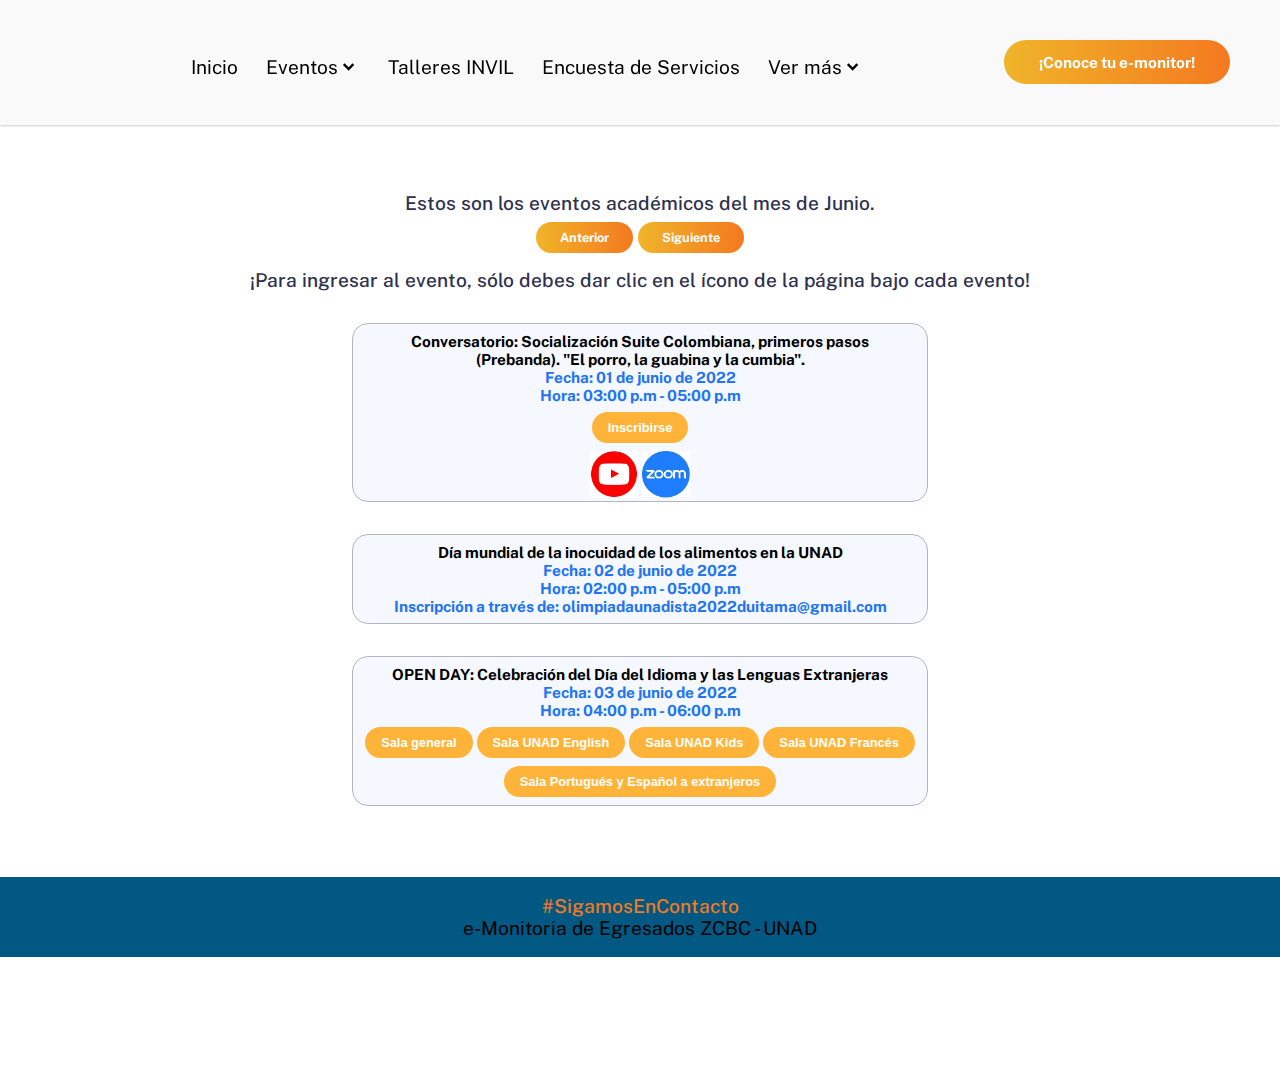
==== academicos.html @ 714945b9 "Add files via upload" ====
<!DOCTYPE html>
<html lang="en" >
  <head>
    <meta charset="UTF-8">
    <title>Agenda de Egresados</title>
    <link rel="preconnect" href="https://fonts.googleapis.com" />
    <link rel="preconnect" href="https://fonts.gstatic.com" crossorigin />
    <link rel="icon" href="img/knowledge_graduation_cap_books_icon_182965.png">
    <link href="https://fonts.googleapis.com/css2?family=Public+Sans:wght@300;400;700&display=swap" rel="stylesheet"/><link rel="stylesheet" href="css/style.css">
    <script src="https://ajax.googleapis.com/ajax/libs/jquery/2.1.1/jquery.min.js"></script>
    <link rel="stylesheet" href="https://cdnjs.cloudflare.com/ajax/libs/font-awesome/4.7.0/css/font-awesome.min.css">
    <link rel="stylesheet" href="css/style.css">
    <link href='https://unpkg.com/boxicons@2.0.7/css/boxicons.min.css' rel='stylesheet'>
    <link rel="stylesheet" href="normalize_reset.css">
    <script src="js/vermas.js"></script>
  </head>
<body>
  <div class="nav"><nav></nav></div>
  <div id="contenedor">
      <div id="main">
          <h3>Estos son los eventos académicos del mes de Junio.</h3>
          <div id="paginacion">
              <a href="#" class="button" id="prev">Anterior</a>
              <a href="#" class="button" id="next">Siguiente</a>
          </div>
          <h4 style="width: 80%; margin: auto;">¡Para ingresar al evento, sólo debes dar clic en el ícono de la página bajo cada evento!</h4>
          <div class="pagination" id="contenedor-anuncios">
              <div class="post" id="page1">
                  <div id="anuncio">
                      <div id="contenido-anuncio">
                          <p>Conversatorio: Socialización Suite Colombiana, primeros pasos (Prebanda). "El porro, la guabina y la cumbia".</p>
                          <p class="fecha">Fecha: 01 de junio de 2022</p>
                          <p class="fecha">Hora: 03:00 p.m - 05:00 p.m</p>
                          <div id="botones-evento">
                              <a href="https://docs.google.com/forms/d/e/1FAIpQLSfN_1TC6vpKZ4NJEW9Jv2s2HM-V85tvNxaG0i7wwqKGN3d-Sw/closedform"
                                  target="_blank" id="botones" class="boton boton-amarillo d-block">Inscribirse</a>
                              <div id="via-evento">
                                <a href="https://www.youtube.com/user/universidadunad" id="" target="_blank"><img
                                  src="img/youtube.png" alt="Evento via youtube" class="thumbnails" /></a>
                                  <a href="https://us02web.zoom.us/j/87645460767?pwd=aTl6cjdyVTArN09zL3NDMXRYQVJVdz09" id="" target="_blank"><img
                                      src="img/zoom.png" alt="Evento via zoom" class="thumbnails" /></a>
                              </div>
                          </div>
                      </div>
                  </div>
                  <div id="anuncio">
                    <div id="contenido-anuncio">
                        <p>Día mundial de la inocuidad de los alimentos en la UNAD</p>
                        <p class="fecha">Fecha: 02 de junio de 2022</p>
                        <p class="fecha">Hora: 02:00 p.m - 05:00 p.m</p>
                        <p class="fecha">Inscripción a través de: olimpiadaunadista2022duitama@gmail.com</p>
                    </div>
                </div>
                <div id="anuncio">
                  <div id="contenido-anuncio">
                      <p>OPEN DAY: Celebración del Día del Idioma y las Lenguas Extranjeras</p>
                      <p class="fecha">Fecha: 03 de junio de 2022</p>
                      <p class="fecha">Hora: 04:00 p.m - 06:00 p.m</p>
                      <div id="botones-evento">
                        <a href="https://youtu.be/t7Bbl4uAUqE"
                            target="_blank" id="botones" class="boton boton-amarillo d-block">Sala general</a>
                            <a href="https://youtu.be/h-PYqWIZqbY"
                            target="_blank" id="botones" class="boton boton-amarillo d-block">Sala UNAD English</a>
                            <a href="https://eventos.unad.edu.co/open-day-celebracion-del-dia-del-idioma-y-las-lenguas-extranjeras#https://youtu.be/eo8LtO2RhdY"
                            target="_blank" id="botones" class="boton boton-amarillo d-block">Sala UNAD Kids</a>
                            <a href="https://youtu.be/vRCvU2U0rsU"
                            target="_blank" id="botones" class="boton boton-amarillo d-block">Sala UNAD Francés</a>
                            <a href="https://youtu.be/82F5Tn4vxCY"
                            target="_blank" id="botones" class="boton boton-amarillo d-block">Sala Portugués y Español a extranjeros</a>
                    </div>
                  </div>
              </div>
              </div>
            </div>
            <div class="pagination" id="contenedor-anuncios">
              <div class="post" id="page2">
                <div id="anuncio">
                  <div id="contenido-anuncio">
                      <p>Jornada Académica para el mejoramiento de las empresas lácteas del municipio de Belén (Boyacá) y Socialización resultados proyecto PG-19-008 UNAD</p>
                      <p class="fecha">Fecha: 04 de junio de 2022</p>
                      <p class="fecha">Hora: 08:45 a.m - 12:00 p.m</p>
                      <div id="botones-evento">
                        <div id="via-evento">
                            <a href="https://youtu.be/tF5owAxja3g" id="" target="_blank"><img
                                src="img/youtube.png" alt="Evento via youtube" class="thumbnails" /></a>
                        </div>
                      </div>
                  </div>
                </div>
                <div id="anuncio">
                    <div id="contenido-anuncio">
                        <p>Filosofía más allá de la academia - Filosofía de la liberación (2a parte)</p>
                        <p class="fecha">Fecha: 07 de junio de 2022</p>
                        <p class="fecha">Hora: 03:00 p.m - 05:00 p.m</p>
                        <div id="botones-evento">
                            <div id="via-evento">
                              <a href="https://www.youtube.com/user/universidadunad" id="" target="_blank"><img
                                src="img/youtube.png" alt="Evento via youtube" class="thumbnails" /></a>
                            </div>
                        </div>
                    </div>
                </div>
                <div id="anuncio">
                  <div id="contenido-anuncio">
                      <p>Webinar "El Banco Mundial en Colombia"</p>
                      <p class="fecha">Fecha: 08 de junio de 2022</p>
                      <p class="fecha">Hora: 10:00 a.m</p>
                      <div id="botones-evento">
                        <a href="https://docs.google.com/forms/d/e/1FAIpQLSdW_4yFqvVI_N0gmWL3Irwtu5EIZldPn7F9exsbwzkJ_wlL_Q/viewform"
                            target="_blank" id="botones" class="boton boton-amarillo d-block">Inscribirse</a>
                        <div id="via-evento">
                          <p class="fecha">Código de ingreso: 94009656059</p>
                        </div>
                    </div>
                  </div>
                </div>
            </div>
          </div>
          <div class="pagination" id="contenedor-anuncios">
            <div class="post" id="page3">
              <div id="anuncio">
                <div id="contenido-anuncio">
                  <p>First International Congress on Pedagogical Mediation in Language Learning "Facing New Challenges in the 21st Century"</p>
                  <p class="fecha">Fecha: 09 a 10 de junio de 2022</p>
                  <p class="fecha">Hora: 02:00 p.m - 05:00 p.m</p>
                  <a href="https://forms.gle/4VucdkrbaX69JKkr9"
                        target="_blank" id="botones" class="boton boton-amarillo d-block">Inscribirse</a>
                </div>
              </div>
              <div id="anuncio">
                <div id="contenido-anuncio">
                    <p>Bienestar y felicidad un propósito de vida</p>
                    <p class="fecha">Fecha: 13 de junio de 2022</p>
                    <p class="fecha">Hora: 05:00 p.m</p>
                    <div id="botones-evento">
                        <a href="https://forms.gle/is6kEAASMcuNmCcb6"
                            target="_blank" id="botones" class="boton boton-amarillo d-block">Inscribirse</a>
                        <div id="via-evento">
                            <a href="https://unad-edu-co.zoom.us/meeting/register/tJYlcuCtqzMuH93dJF0G0O_cqv6EnziGr9gg" id="" target="_blank"><img
                                src="img/zoom.png" alt="Evento via zoom" class="thumbnails" /></a>
                        </div>
                    </div>
                </div>
            </div>
            <div id="anuncio">
              <div id="contenido-anuncio">
                  <p>3 DE 3 Días de Emprendimiento</p>
                  <p class="fecha">Fecha: 15 al 17 de junio de 2022</p>
                  <p class="fecha">Hora: 10:00 a.m</p>
                  <div id="botones-evento">
                    <a href="https://forms.office.com/r/ZGJy4dWD1E"
                        target="_blank" id="botones" class="boton boton-amarillo d-block">Inscripción estudiantes</a>
                    <a href="https://forms.office.com/r/TvwaVe6FDM"
                        target="_blank" id="botones" class="boton boton-amarillo d-block">Inscripción mentores</a>
                  </div>
              </div>
            </div>
            </div>
          </div>
          <div class="pagination" id="contenedor-anuncios">
            <div class="post" id="page4">
              <div id="anuncio">
                <div id="contenido-anuncio">
                    <p>Medicina ancestral Sabidurias y Secretos de la Madre Naturaleza</p>
                    <p class="fecha">Fecha: 15 de junio de 2022</p>
                    <p class="fecha">Hora: 10:00 a.m</p>
                    <div id="botones-evento">
                      <div id="via-evento">
                        <a href="https://unad-edu-co.zoom.us/meeting/register/tJArc-mpqjwjG9dXMFr4ybi1DjMF6ibbuQ7f" id="" target="_blank"><img
                            src="img/zoom.png" alt="Evento via zoom" class="thumbnails" /></a>
                      </div>
                    </div>
                </div>
              </div>
              <div id="anuncio">
                <div id="contenido-anuncio">
                    <p>Ciclo de Agroecología "Las aves, amigas del ecosistema"</p>
                    <p class="fecha">Fecha: 16 de junio de 2022</p>
                    <p class="fecha">Hora: 05:00 p.m</p>
                    <div id="botones-evento">
                      <div id="via-evento">
                        <a href="https://unad-edu-co.zoom.us/meeting/register/tJAldeqgrzkvEtUHFIXdxX-kaf_GdxqXrRqx" id="" target="_blank"><img
                            src="img/zoom.png" alt="Evento via zoom" class="thumbnails" /></a>
                      </div>
                    </div>
                </div>
              </div>
              <div id="anuncio">
                <div id="contenido-anuncio">
                    <p>Mujer eres Huella de Resiliencia - Identificación de la Violencia de Género</p>
                    <p class="fecha">Fecha: 21 de junio de 2022</p>
                    <p class="fecha">Hora: 05:00 p.m</p>
                    <div id="botones-evento">
                        <a href="https://forms.gle/ehYKvsCNVe1cnwZ59"
                            target="_blank" id="botones" class="boton boton-amarillo d-block">Inscribirse</a>
                        <div id="via-evento">
                            <a href="https://unad-edu-co.zoom.us/meeting/register/tJArdOqgqD8jHt1uSCMMndIAul1m_OOiIITM" id="" target="_blank"><img
                                src="img/zoom.png" alt="Evento via zoom" class="thumbnails" /></a>
                        </div>
                    </div>
                </div>
            </div>
            </div>
          </div>
          <div class="pagination" id="contenedor-anuncios">
            <div class="post" id="page5">
              <div id="anuncio">
                <div id="contenido-anuncio">
                    <p>Programa de Acondicionamiento Físico - Entrenamiento funcional</p>
                    <p class="fecha">Fecha: 24 de junio de 2022</p>
                    <p class="fecha">Hora: 05:00 p.m</p>
                    <div id="botones-evento">
                      <div id="via-evento">
                        <a href="https://unad-edu-co.zoom.us/meeting/register/tJEvd-Gorz0rHNF2vagUtbAIlC3onyqv8ogo" id="" target="_blank"><img
                            src="img/zoom.png" alt="Evento via zoom" class="thumbnails" /></a>
                      </div>
                    </div>
                </div>
              </div>
              <div id="anuncio">
                <div id="contenido-anuncio">
                    <p>Conéctate con las pruebas Saber Pro y TyT 2022</p>
                    <p class="fecha">Fecha: 29 de junio de 2022</p>
                    <p class="fecha">Hora: 06:30 p.m</p>
                    <div id="botones-evento">
                      <a href="https://eventos.unad.edu.co/conectate-con-las-pruebas-saber-pro-y-tyt-2022/conectate-con-las-pruebas-saber-pro-y-tyt-2022/individual-registration"
                          target="_blank" id="botones" class="boton boton-amarillo d-block">Inscribirse</a>
                      <div id="via-evento">
                          <a href="https://www.youtube.com/user/universidadunad" id="" target="_blank"><img
                              src="img/youtube.png" alt="Evento via youtube" class="thumbnails" /></a>
                      </div>
                  </div>
                </div>
              </div>
            </div>
          </div>
      </div>
  </div>
  <footer class="footer"></footer>
  <script  src="js/script.js"></script>
  <script type="text/javascript">
    $(function () {
        $(".nav").load("navbar.html");
    });
    $(function () {
        $(".footer").load("footer.html");
    });
  </script>
</body>
</html>
---- css/style.css ----
/* Googlefont Poppins CDN Link */
@import url('https://fonts.googleapis.com/css2?family=Poppins:wght@200;300;400;500;600;700&display=swap');
*{
  margin: 0;
  padding: 0;
  box-sizing: border-box;
  font-family: "Public Sans", sans-serif;
  font-size: 100%;
}
body{
  min-height: 100vh;
  font-size: 1.2rem;
  font-weight: 400;
  
}
a {
  text-decoration: none;
}

h1,
h2,
h3,
h4 {
  color: #2d314d;
  font-weight: 500;
  text-align: center;
}
@media (max-width: 63.97em) {
  h3,h4{
    font-size: 1rem;
  }
}

h2 {
  font-size: 1.875rem;
  margin-bottom: 1.875rem;
}

@media (min-width: 64em) {
  h2 {
    font-size: 2.25rem;
    margin-bottom: 2.25rem;
  }
}
.container {
  padding-right: 1.5rem;
  padding-left: 1.5rem;
}
#main{
  margin-top: 10em;
}
@media (min-width: 64em) {
  .container {
    max-width: 70em;
    margin: 0 auto;
  }
}
nav{
  position: fixed;
  top: 0;
  left: 0;
  width: 100%;
  height: 100%;
  height: 6.5em;
  background: #f9f9f9;
  box-shadow: 0 1px 2px rgba(0, 0, 0, 0.2);
  z-index: 99;
}
nav .navbar{
  height: 100%;
  max-width: 1500px;
  width: 100%;
  display: flex;
  align-items: center;
  justify-content: space-between;
  margin: auto;
  /* background: red; */
  padding: 0 50px;
}
nav .navbar .logo img{
  margin-left: -0.5em;
  max-width: 100%;
}
nav .navbar .nav-links{
  line-height: 7em;
  height: 100%;
}
nav .navbar .links{
  display: flex;
}
nav .navbar .links li{
  position: relative;
  display: flex;
  align-items: center;
  justify-content: space-between;
  list-style: none;
  padding: 0 14px;
}
nav .navbar .links li a{
  height: 100%;
  text-decoration: none;
  white-space: nowrap;
  color: #000;
}
.links li:hover .htmlcss-arrow,
.links li:hover .js-arrow{
  transform: rotate(180deg);
  }

nav .navbar .links li .arrow{
  /* background: red; */
  height: 100%;
  width: 22px;
  line-height: 7em;
  text-align: center;
  display: inline-block;
  color: #000;
  transition: all 0.3s ease;
}

nav .navbar .links li .sub-menu{
  position: absolute;
  top: 5em;
  left: 0;
  line-height: 40px;
  background: #fff;
  box-shadow: 0px 8px 16px 0px rgba(0, 0, 0, 0.2);
  border-radius: 0 0 4px 4px;
  display: none;
  z-index: 2;
}
nav .navbar .links li:hover .htmlCss-sub-menu,
nav .navbar .links li:hover .js-sub-menu{
  display: block;
}
.navbar .links li .sub-menu li{
  padding: 0 22px;
  border-bottom: 1px solid rgba(255,255,255,0.1);
}
.navbar .links li .sub-menu a{
  margin-top: 0.5em;
  color: #000;
  font-size: 1em;
  font-weight: 500;
  transition: 0.3s ease-in-out;
}
.navbar .links li a::after{
  position: absolute;
  content: "";
  left: 0;
  bottom: -0.25rem;
  width: 100%;
  height: 0.3125rem;
  background: linear-gradient(to right, #F0B429, #F47920);
  opacity: 0;
  transition: opacity 0.3s ease-in-out;
}
.navbar .links li  a:hover{
  color: #005883;
}
.navbar .links li a:hover::after {
  opacity: 1;
}
/*Boton monitores*/
button,
.button {
  position: relative;
  display: inline-block;
  font-size: 0.8em;
  padding: 0.8125rem 2.1875rem;
  border-radius: 3.125rem;
  background: linear-gradient(to right,  #F0B429, #F47920);
  color: white;
  font-weight: 700;
  cursor: pointer;
  overflow: hidden;
  text-decoration: none;
}
button::after,
.button::after {
  position: absolute;
  content: "";
  top: 0;
  left: 0;
  bottom: 0;
  right: 0;
  background: rgba(255, 255, 255, 0.3);
  opacity: 0;
  transition: opacity 0.3s ease-in-out;
}

button:hover::after,
.button:hover::after {
  opacity: 1;
}
.button:hover{
  color: #005883;
}
/*Barra de busqueda*/
.navbar .search-box{
  position: relative;
   height: 40px;
  width: 40px;
}
.navbar .search-box i{
  position: absolute;
  height: 100%;
  width: 100%;
  line-height: 40px;
  text-align: center;
  font-size: 22px;
  color: #fff;
  font-weight: 600;
  cursor: pointer;
  transition: all 0.3s ease;
}
.navbar .search-box .input-box{
  position: absolute;
  right: calc(100% - 40px);
  top: 80px;
  height: 60px;
  width: 300px;
  background: #3E8DA8;
  border-radius: 6px;
  opacity: 0;
  pointer-events: none;
  transition: all 0.4s ease;
}
.navbar.showInput .search-box .input-box{
  top: 65px;
  opacity: 1;
  pointer-events: auto;
  background: #3E8DA8;
}
.search-box .input-box::before{
  content: '';
  position: absolute;
  height: 20px;
  width: 20px;
  background: #3E8DA8;
  right: 10px;
  top: -6px;
  transform: rotate(45deg);
}
.search-box .input-box input{
  position: absolute;
  top: 50%;
  left: 50%;
  border-radius: 4px;
  transform: translate(-50%, -50%);
  height: 35px;
  width: 280px;
  outline: none;
  padding: 0 15px;
  font-size: 16px;
  border: none;
}
.navbar .nav-links .sidebar-logo{
  display: none;
}
.navbar .bx-menu{
  display: none;
}
@media (max-width:920px) {
  nav .navbar{
    max-width: 100%;
    padding: 0 25px;
  }
  nav .navbar .links li{
    padding: 0 10px;
    white-space: nowrap;
  }
  nav .navbar .links li a{
    font-size: 1em;
  }
}
@media (max-width:980px){
  nav{
    /* position: relative; */
  }
  .navbar .bx-menu{
    display: block;
  }
  nav .navbar .logo img{
    margin-left: 0.5em;
    width: 100%;
  }
  .hide-for-mobile{
    display: none;
  }
  nav .navbar .nav-links{
    position: fixed;
    top: 0;
    left: -100%;
    display: block;
    max-width: 400px;
    width: 100%;
    background:  #f3f3f3;
    line-height: 40px;
    padding: 20px;
    box-shadow: 0 5px 10px rgba(0, 0, 0, 0.2);
    transition: all 1s ease;
    z-index: 1000;
  }
  .navbar .links li  a:hover{
    color: #005883;
  }
  .navbar .nav-links .sidebar-logo{
    display: flex;
    align-items: center;
    justify-content: space-between;
  }
  .sidebar-logo .logo-name{
    font-size: 25px;
    color: #005883;
  }
    .sidebar-logo  i,
    .navbar .bx-menu{
      font-size: 2em;
      color: #005883;
    }
  nav .navbar .links{
    display: block;
    margin-top: 20px;
  }
  nav .navbar .links li .arrow{
    line-height: 40px;
  }
  nav .navbar .links li{
      display: block;
      margin: auto;
    }
  nav .navbar .links li .sub-menu{
    position: relative;
    top: 0;
    box-shadow: none;
    display: none;
  }
  nav .navbar .links li .sub-menu li{
    border-bottom: none;
  }
  nav .navbar .links li .sub-menu li a::before{
    content: "→";
  }
  nav .navbar .links li .sub-menu li a{
    color: #005883;
    font-weight: 700;
    margin-left: -1em;
  }
  .navbar .links li .sub-menu .more-sub-menu{
    display: none;
    position: relative;
    left: 0;
  }
  .navbar .links li .sub-menu .more-sub-menu li{
    display: flex;
    align-items: center;
    justify-content: space-between;
  }
  .links li:hover .htmlcss-arrow,
  .links li:hover .js-arrow{
    transform: rotate(0deg);
  }
  .navbar .links li .sub-menu .more-sub-menu{
    display: none;
  }
  .navbar .links li .sub-menu .more span{
    /* background: red; */
    display: flex;
    align-items: center;
    /* justify-content: space-between; */
  }

  .links li .sub-menu .more:hover .more-sub-menu{
    display: none;
  }
  nav .navbar .links li:hover .htmlCss-sub-menu,
  nav .navbar .links li:hover .js-sub-menu{
    display: none;
  }
  .navbar .nav-links.show1 .links .htmlCss-sub-menu,
  .navbar .nav-links.show3 .links .js-sub-menu{
      display: block;
      background-color: #f3f3f3;
      /*background-color: rgba(240, 180, 41, 0.7);*/
    }
  .navbar .nav-links.show1 .links .htmlcss-arrow,
  .navbar .nav-links.show3 .links .js-arrow{
      transform: rotate(180deg);
  }
  .navbar .nav-links.show2 .links .more-arrow{
    transform: rotate(90deg);
  }
  .navbar .nav-links.show1 .links .htmlCss-sub-menu{
    width: 10em;
  }
}
@media (max-width:370px){
  nav .navbar .nav-links{
    max-width: 100%;
  } 
}
/*BODY DE LA PÁGINA*/

.hero {
  background: #fff;
}
.hero .container {
  margin-top: 7em;
  min-height: 80vh;
  padding: 0;
}
@media (max-width: 63.9375em) {
  .hero .container {
    padding: 0;
  }
}

@media (min-width: 64em) {
  .hero .container {
    display: flex;
    align-items: center;
  }
}

.hero .hero-image {
  position: relative;
  background: url(../img/bg.png)
    no-repeat center/cover;
  min-height: 15rem;
  
}

@media (min-width: 40em) {
  .hero .hero-image {
    min-height: 35em;
    background-position-y: 70%;
  }
}

@media (min-width: 64em) {
  .hero .hero-image {
    flex: 2;
    order: 2;
    min-height: 30em;
    background-image: none;
  }
  .hero .hero-image::before {
    content: "";
    position: absolute;
    height: 100%;
    width: 100%;
    background: url(../img/bg.png)
      no-repeat -5% 83%/100%;
  }
}

.hero .hero-image::after {
  position: absolute;
  content: "";
  width: 100%;
  height: 100%;
  background: url()
    no-repeat center bottom/93%;
}

@media (min-width: 40em) {
  .hero .hero-image::after {
    background-size: 53%;
  }
}

@media (min-width: 64em) {
  .hero .hero-image::after {
    width: 119%;
    height: 122%;
    background-size: 94%;
    background-position: center 150%;
    left: 19%;
  }
}

.hero .hero-text {
  text-align: center;
  display: block;
}

@media (max-width: 63.9375em) {
  .hero .hero-text {
    padding: 3.125rem 1.5rem;
    display: block;
  }
  .hero .hero-text p {
    font-size: 75%;
    line-height: 1.5;
    margin-bottom: 1.875rem;
  }
}

@media (min-width: 64em) {
  .hero .hero-text {
    flex: 2;
    order: 1;
    display: block;
  }
}

.hero .hero-text h1 {
  font-size: 2rem;
  line-height: 1.15;
  margin-bottom: 1.5rem;
}

@media (min-width: 64em) {
  .hero .hero-text h1 {
    font-size: 2.5rem;
  }
}

.hero .hero-text p {
  line-height: 1.5;
  margin-bottom: 1.875rem;
  color: #005883;
  text-align: center;
}
#hashtag {
  color: #F47920;
}

.footer {
  margin-top: 2em;
  background: #005883;
  padding: 2rem;
  text-align: center;
}

@media (min-width: 64em) {
  .footer {
    padding: 1.125rem;
  }
}

@media (min-width: 64em) {
  .footer .container {
    display: grid;
    grid-template-areas:
      "logo col1 col2 cta"
      "social col1 col2 copyright";
    justify-items: start;
    gap: 1rem;
  }
}

/*CONTACTO MONITORES*/
#titulo-monitores{
  font-weight: 800;
	margin-top: -1.5rem;
	margin-bottom: 0.5rem;
	color: #F8712E;
}
#lider #post-contacto{
  max-width: 30%;
  margin: auto;
}
#post-contacto{
	max-width: 70%;
	display: block;
	margin: auto;
  box-shadow: #9698a6;
}
#texto-lider{
  font-weight: 800;
  font-size: 1em;
	color: #000000;
	margin: 1rem;
}
#titulo-monitores{
	margin-top: 1rem;
}
.contenedor-anuncio{
	display: flex;
	justify-content: space-between;
	flex-wrap: wrap;
}
#img-contacto{
  border-radius: 50%;
  max-width: 50%;
}
@media (min-width: 63.9374em){
  #contacto{
    display: flex;
    justify-content: space-between;
    flex-wrap: wrap;
  }
  #post-contacto{
      flex: 1;
  }
}
@media (max-width: 63.9374em){
  #contacto{
    display: flex;
    justify-content: space-between;
    flex-wrap: wrap;
  }
}
#post-contacto, .contenido-anuncio{
  width: 35%;
	height: 50%;
	border: 1px solid #B3B6B7;
	border-radius: 1rem;
	margin: 2rem;
	padding: 0.5rem;
}
#post-contacto p{
	margin-left: 0.5rem;
}
#datos-contacto{
  margin-right: -0.5em;
	display: flex;
	flex-wrap:nowrap;
}
#datos-contacto p.fecha{
  color: #000000!important;
  margin-top: 0;
  font-size: 0.8rem;
  margin-left: 1em;
}
.nombre{
	font-size: 1rem!important;
	font-weight: 800;
	color: #005883;
	margin-top: 0;
	margin-bottom: 0;
}
.zona{
	font-size: 1rem!important;
	font-weight: 800;
	color: #F8712E;
	margin-top: 0;
	margin-bottom: 0;
}
#icono-contacto{
	margin-top: 0.4rem;
  font-size: inherit;
  color: #005883;
}
@media (max-width: 63.9375em) {
  #titulo-monitores{
    margin-top: 1rem;
  }
  .contenedor-anuncio{
    display: flex;
    justify-content: space-between;
    flex-wrap: wrap;
  }
  #post-contacto, .contenido-anuncio{
    width: 35%;
    height: 50%;
    border: 1px solid #B3B6B7;
    border-radius: 1rem;
    margin: 1em auto;
    padding: 0.5rem;
  }
  .contenido-anuncio{
    width: 100%;
    height: 50%;
  }
  #post-contacto p{
    margin-left: 0.5rem;
    font-size: 70%;
  }
  div #datos-contacto{
    display: block;
  }
  #datos-contacto p.fecha{
    font-size: 1rem;
    color: #000000!important;
  }
  .nombre{
    font-size: 1.2rem!important;
    font-weight: 800;
    color: #2274F2;
    margin-top: 0;
    margin-bottom: 0;
  }
  .zona{
    font-size: 1rem!important;
    font-weight: 800;
    color: #F8712E;
    margin-top: 0;
    margin-bottom: 0;
  }
}
#divBtn{
  max-width: 15%;
  margin: auto; 
}
#divBtn a {
  font-size: 0.8rem;
  text-decoration: none;
  display: inline-block;
  vertical-align: middle;
  padding: 0.5rem 1.5rem;
  margin: 1rem auto;
  align-items: center;
}
/* Botones de anuncios */
#botones, .boton {
	color: #ffffff;
	text-decoration: none;
	font-family: "Helvetica Neue", Helvetica, Arial, sans-serif;
	font-size: 0.8rem;
	font-weight: 600;
	padding: 0.5rem 1rem;
	margin-top: 0.5rem;
	display: inline-block;
	text-align: center;
	border:none;
}	
.boton:hover {
	cursor: pointer;
	background-color: #F8712E;
	color: white;
}
.boton-amarillo {
	background-color: #FFB439;
	border-radius: 1rem;
}
#via-evento img{
	margin: 0.5rem auto -0.5rem;
	max-width: 3rem;
	display: inline-block;
}
/* Contenido de anuncios */
#anuncio {
	color: #000000;
	flex-basis: calc(33.3% - 4rem);
	border: 1px solid #B3B6B7;
	border-radius: 1rem;
	background: #F5F9FF;
	padding: 0.5rem;
	margin: 2rem auto;
  width: 30em;
}
#anuncio #contenido-anuncio p{
  width: 90%;
  margin: auto;
}
@media (max-width: 63.9375em){
  #anuncio #contenido-anuncio p{
    font-size: 1em;
  }
  #anuncio {
    width: 30em;
  }
}
#contenido-anuncio {
	text-align: center;
  font-size: 0.8em;
}
#contenido-anuncio h3 {
	margin: 0;
	word-spacing: -0.5rem;
} 
#contenido-anuncio p {
	margin: 0;
  font-weight: 700;
}
.fecha {
	color: #2274F2;
	font-weight: 700;
  margin: auto;
}
div.logo-zoom img{
  margin-right: -5em;
	max-width: 3.3rem;
}
p.codigo-acceso{
	color: #F8712E!important;
	font-weight: 900!important;
}
#contenedor-anuncios {
	display: flex;
  justify-content: center;
  align-items: center;
}
#botones-evento{
  display: inline-block;
	flex-wrap:nowrap;
}
@media (max-width: 63.9375em){
  #botones-evento a{
    font-size: 1.5rem;
  }
}
/* Paginación de los anuncios */
#paginacion {
	margin-top: -0.5rem;
	text-align: center;
}
#paginacion a {
	font-size: 0.8rem;
	text-decoration: none;
	display: inline-block;
	vertical-align: middle;
	padding: 0.5rem 1.5rem;
	margin: 1rem auto;
}
.paginacion a:hover {
	background-color: #F8712E;
	color: black;
}
/* Float four columns side by side */
.column {
  float: left;
  width: 50%;
  padding: 0 10px;
}

/* Remove extra left and right margins, due to padding */
.row {margin: 0 5px;}

/* Clear floats after the columns */
.row:after {
  content: "";
  display: table;
  clear: both;
}
@media screen and (min-width: 601px) {
  .column {
    width: 30%;
    display: block;
    margin: auto;
  }
  .row{
    margin: auto;
    width: 80%;
  }
}
/* Responsive columns */
@media screen and (max-width: 600px) {
  .column {
    width: 100%;
    display: block;
    margin-bottom: 20px;
  }
}

/* Style the counter cards */
.card {
  box-shadow: 0 4px 8px 0 rgba(0, 0, 0, 0.2);
  border-radius: 5px;
  padding: 16px;
  text-align: center;
  background-color: #f1f1f1;
  margin: 1em;
}
---- css/style.css ----
/* Googlefont Poppins CDN Link */
@import url('https://fonts.googleapis.com/css2?family=Poppins:wght@200;300;400;500;600;700&display=swap');
*{
  margin: 0;
  padding: 0;
  box-sizing: border-box;
  font-family: "Public Sans", sans-serif;
  font-size: 100%;
}
body{
  min-height: 100vh;
  font-size: 1.2rem;
  font-weight: 400;
  
}
a {
  text-decoration: none;
}

h1,
h2,
h3,
h4 {
  color: #2d314d;
  font-weight: 500;
  text-align: center;
}
@media (max-width: 63.97em) {
  h3,h4{
    font-size: 1rem;
  }
}

h2 {
  font-size: 1.875rem;
  margin-bottom: 1.875rem;
}

@media (min-width: 64em) {
  h2 {
    font-size: 2.25rem;
    margin-bottom: 2.25rem;
  }
}
.container {
  padding-right: 1.5rem;
  padding-left: 1.5rem;
}
#main{
  margin-top: 10em;
}
@media (min-width: 64em) {
  .container {
    max-width: 70em;
    margin: 0 auto;
  }
}
nav{
  position: fixed;
  top: 0;
  left: 0;
  width: 100%;
  height: 100%;
  height: 6.5em;
  background: #f9f9f9;
  box-shadow: 0 1px 2px rgba(0, 0, 0, 0.2);
  z-index: 99;
}
nav .navbar{
  height: 100%;
  max-width: 1500px;
  width: 100%;
  display: flex;
  align-items: center;
  justify-content: space-between;
  margin: auto;
  /* background: red; */
  padding: 0 50px;
}
nav .navbar .logo img{
  margin-left: -0.5em;
  max-width: 100%;
}
nav .navbar .nav-links{
  line-height: 7em;
  height: 100%;
}
nav .navbar .links{
  display: flex;
}
nav .navbar .links li{
  position: relative;
  display: flex;
  align-items: center;
  justify-content: space-between;
  list-style: none;
  padding: 0 14px;
}
nav .navbar .links li a{
  height: 100%;
  text-decoration: none;
  white-space: nowrap;
  color: #000;
}
.links li:hover .htmlcss-arrow,
.links li:hover .js-arrow{
  transform: rotate(180deg);
  }

nav .navbar .links li .arrow{
  /* background: red; */
  height: 100%;
  width: 22px;
  line-height: 7em;
  text-align: center;
  display: inline-block;
  color: #000;
  transition: all 0.3s ease;
}

nav .navbar .links li .sub-menu{
  position: absolute;
  top: 5em;
  left: 0;
  line-height: 40px;
  background: #fff;
  box-shadow: 0px 8px 16px 0px rgba(0, 0, 0, 0.2);
  border-radius: 0 0 4px 4px;
  display: none;
  z-index: 2;
}
nav .navbar .links li:hover .htmlCss-sub-menu,
nav .navbar .links li:hover .js-sub-menu{
  display: block;
}
.navbar .links li .sub-menu li{
  padding: 0 22px;
  border-bottom: 1px solid rgba(255,255,255,0.1);
}
.navbar .links li .sub-menu a{
  margin-top: 0.5em;
  color: #000;
  font-size: 1em;
  font-weight: 500;
  transition: 0.3s ease-in-out;
}
.navbar .links li a::after{
  position: absolute;
  content: "";
  left: 0;
  bottom: -0.25rem;
  width: 100%;
  height: 0.3125rem;
  background: linear-gradient(to right, #F0B429, #F47920);
  opacity: 0;
  transition: opacity 0.3s ease-in-out;
}
.navbar .links li  a:hover{
  color: #005883;
}
.navbar .links li a:hover::after {
  opacity: 1;
}
/*Boton monitores*/
button,
.button {
  position: relative;
  display: inline-block;
  font-size: 0.8em;
  padding: 0.8125rem 2.1875rem;
  border-radius: 3.125rem;
  background: linear-gradient(to right,  #F0B429, #F47920);
  color: white;
  font-weight: 700;
  cursor: pointer;
  overflow: hidden;
  text-decoration: none;
}
button::after,
.button::after {
  position: absolute;
  content: "";
  top: 0;
  left: 0;
  bottom: 0;
  right: 0;
  background: rgba(255, 255, 255, 0.3);
  opacity: 0;
  transition: opacity 0.3s ease-in-out;
}

button:hover::after,
.button:hover::after {
  opacity: 1;
}
.button:hover{
  color: #005883;
}
/*Barra de busqueda*/
.navbar .search-box{
  position: relative;
   height: 40px;
  width: 40px;
}
.navbar .search-box i{
  position: absolute;
  height: 100%;
  width: 100%;
  line-height: 40px;
  text-align: center;
  font-size: 22px;
  color: #fff;
  font-weight: 600;
  cursor: pointer;
  transition: all 0.3s ease;
}
.navbar .search-box .input-box{
  position: absolute;
  right: calc(100% - 40px);
  top: 80px;
  height: 60px;
  width: 300px;
  background: #3E8DA8;
  border-radius: 6px;
  opacity: 0;
  pointer-events: none;
  transition: all 0.4s ease;
}
.navbar.showInput .search-box .input-box{
  top: 65px;
  opacity: 1;
  pointer-events: auto;
  background: #3E8DA8;
}
.search-box .input-box::before{
  content: '';
  position: absolute;
  height: 20px;
  width: 20px;
  background: #3E8DA8;
  right: 10px;
  top: -6px;
  transform: rotate(45deg);
}
.search-box .input-box input{
  position: absolute;
  top: 50%;
  left: 50%;
  border-radius: 4px;
  transform: translate(-50%, -50%);
  height: 35px;
  width: 280px;
  outline: none;
  padding: 0 15px;
  font-size: 16px;
  border: none;
}
.navbar .nav-links .sidebar-logo{
  display: none;
}
.navbar .bx-menu{
  display: none;
}
@media (max-width:920px) {
  nav .navbar{
    max-width: 100%;
    padding: 0 25px;
  }
  nav .navbar .links li{
    padding: 0 10px;
    white-space: nowrap;
  }
  nav .navbar .links li a{
    font-size: 1em;
  }
}
@media (max-width:980px){
  nav{
    /* position: relative; */
  }
  .navbar .bx-menu{
    display: block;
  }
  nav .navbar .logo img{
    margin-left: 0.5em;
    width: 100%;
  }
  .hide-for-mobile{
    display: none;
  }
  nav .navbar .nav-links{
    position: fixed;
    top: 0;
    left: -100%;
    display: block;
    max-width: 400px;
    width: 100%;
    background:  #f3f3f3;
    line-height: 40px;
    padding: 20px;
    box-shadow: 0 5px 10px rgba(0, 0, 0, 0.2);
    transition: all 1s ease;
    z-index: 1000;
  }
  .navbar .links li  a:hover{
    color: #005883;
  }
  .navbar .nav-links .sidebar-logo{
    display: flex;
    align-items: center;
    justify-content: space-between;
  }
  .sidebar-logo .logo-name{
    font-size: 25px;
    color: #005883;
  }
    .sidebar-logo  i,
    .navbar .bx-menu{
      font-size: 2em;
      color: #005883;
    }
  nav .navbar .links{
    display: block;
    margin-top: 20px;
  }
  nav .navbar .links li .arrow{
    line-height: 40px;
  }
  nav .navbar .links li{
      display: block;
      margin: auto;
    }
  nav .navbar .links li .sub-menu{
    position: relative;
    top: 0;
    box-shadow: none;
    display: none;
  }
  nav .navbar .links li .sub-menu li{
    border-bottom: none;
  }
  nav .navbar .links li .sub-menu li a::before{
    content: "→";
  }
  nav .navbar .links li .sub-menu li a{
    color: #005883;
    font-weight: 700;
    margin-left: -1em;
  }
  .navbar .links li .sub-menu .more-sub-menu{
    display: none;
    position: relative;
    left: 0;
  }
  .navbar .links li .sub-menu .more-sub-menu li{
    display: flex;
    align-items: center;
    justify-content: space-between;
  }
  .links li:hover .htmlcss-arrow,
  .links li:hover .js-arrow{
    transform: rotate(0deg);
  }
  .navbar .links li .sub-menu .more-sub-menu{
    display: none;
  }
  .navbar .links li .sub-menu .more span{
    /* background: red; */
    display: flex;
    align-items: center;
    /* justify-content: space-between; */
  }

  .links li .sub-menu .more:hover .more-sub-menu{
    display: none;
  }
  nav .navbar .links li:hover .htmlCss-sub-menu,
  nav .navbar .links li:hover .js-sub-menu{
    display: none;
  }
  .navbar .nav-links.show1 .links .htmlCss-sub-menu,
  .navbar .nav-links.show3 .links .js-sub-menu{
      display: block;
      background-color: #f3f3f3;
      /*background-color: rgba(240, 180, 41, 0.7);*/
    }
  .navbar .nav-links.show1 .links .htmlcss-arrow,
  .navbar .nav-links.show3 .links .js-arrow{
      transform: rotate(180deg);
  }
  .navbar .nav-links.show2 .links .more-arrow{
    transform: rotate(90deg);
  }
  .navbar .nav-links.show1 .links .htmlCss-sub-menu{
    width: 10em;
  }
}
@media (max-width:370px){
  nav .navbar .nav-links{
    max-width: 100%;
  } 
}
/*BODY DE LA PÁGINA*/

.hero {
  background: #fff;
}
.hero .container {
  margin-top: 7em;
  min-height: 80vh;
  padding: 0;
}
@media (max-width: 63.9375em) {
  .hero .container {
    padding: 0;
  }
}

@media (min-width: 64em) {
  .hero .container {
    display: flex;
    align-items: center;
  }
}

.hero .hero-image {
  position: relative;
  background: url(../img/bg.png)
    no-repeat center/cover;
  min-height: 15rem;
  
}

@media (min-width: 40em) {
  .hero .hero-image {
    min-height: 35em;
    background-position-y: 70%;
  }
}

@media (min-width: 64em) {
  .hero .hero-image {
    flex: 2;
    order: 2;
    min-height: 30em;
    background-image: none;
  }
  .hero .hero-image::before {
    content: "";
    position: absolute;
    height: 100%;
    width: 100%;
    background: url(../img/bg.png)
      no-repeat -5% 83%/100%;
  }
}

.hero .hero-image::after {
  position: absolute;
  content: "";
  width: 100%;
  height: 100%;
  background: url()
    no-repeat center bottom/93%;
}

@media (min-width: 40em) {
  .hero .hero-image::after {
    background-size: 53%;
  }
}

@media (min-width: 64em) {
  .hero .hero-image::after {
    width: 119%;
    height: 122%;
    background-size: 94%;
    background-position: center 150%;
    left: 19%;
  }
}

.hero .hero-text {
  text-align: center;
  display: block;
}

@media (max-width: 63.9375em) {
  .hero .hero-text {
    padding: 3.125rem 1.5rem;
    display: block;
  }
  .hero .hero-text p {
    font-size: 75%;
    line-height: 1.5;
    margin-bottom: 1.875rem;
  }
}

@media (min-width: 64em) {
  .hero .hero-text {
    flex: 2;
    order: 1;
    display: block;
  }
}

.hero .hero-text h1 {
  font-size: 2rem;
  line-height: 1.15;
  margin-bottom: 1.5rem;
}

@media (min-width: 64em) {
  .hero .hero-text h1 {
    font-size: 2.5rem;
  }
}

.hero .hero-text p {
  line-height: 1.5;
  margin-bottom: 1.875rem;
  color: #005883;
  text-align: center;
}
#hashtag {
  color: #F47920;
}

.footer {
  margin-top: 2em;
  background: #005883;
  padding: 2rem;
  text-align: center;
}

@media (min-width: 64em) {
  .footer {
    padding: 1.125rem;
  }
}

@media (min-width: 64em) {
  .footer .container {
    display: grid;
    grid-template-areas:
      "logo col1 col2 cta"
      "social col1 col2 copyright";
    justify-items: start;
    gap: 1rem;
  }
}

/*CONTACTO MONITORES*/
#titulo-monitores{
  font-weight: 800;
	margin-top: -1.5rem;
	margin-bottom: 0.5rem;
	color: #F8712E;
}
#lider #post-contacto{
  max-width: 30%;
  margin: auto;
}
#post-contacto{
	max-width: 70%;
	display: block;
	margin: auto;
  box-shadow: #9698a6;
}
#texto-lider{
  font-weight: 800;
  font-size: 1em;
	color: #000000;
	margin: 1rem;
}
#titulo-monitores{
	margin-top: 1rem;
}
.contenedor-anuncio{
	display: flex;
	justify-content: space-between;
	flex-wrap: wrap;
}
#img-contacto{
  border-radius: 50%;
  max-width: 50%;
}
@media (min-width: 63.9374em){
  #contacto{
    display: flex;
    justify-content: space-between;
    flex-wrap: wrap;
  }
  #post-contacto{
      flex: 1;
  }
}
@media (max-width: 63.9374em){
  #contacto{
    display: flex;
    justify-content: space-between;
    flex-wrap: wrap;
  }
}
#post-contacto, .contenido-anuncio{
  width: 35%;
	height: 50%;
	border: 1px solid #B3B6B7;
	border-radius: 1rem;
	margin: 2rem;
	padding: 0.5rem;
}
#post-contacto p{
	margin-left: 0.5rem;
}
#datos-contacto{
  margin-right: -0.5em;
	display: flex;
	flex-wrap:nowrap;
}
#datos-contacto p.fecha{
  color: #000000!important;
  margin-top: 0;
  font-size: 0.8rem;
  margin-left: 1em;
}
.nombre{
	font-size: 1rem!important;
	font-weight: 800;
	color: #005883;
	margin-top: 0;
	margin-bottom: 0;
}
.zona{
	font-size: 1rem!important;
	font-weight: 800;
	color: #F8712E;
	margin-top: 0;
	margin-bottom: 0;
}
#icono-contacto{
	margin-top: 0.4rem;
  font-size: inherit;
  color: #005883;
}
@media (max-width: 63.9375em) {
  #titulo-monitores{
    margin-top: 1rem;
  }
  .contenedor-anuncio{
    display: flex;
    justify-content: space-between;
    flex-wrap: wrap;
  }
  #post-contacto, .contenido-anuncio{
    width: 35%;
    height: 50%;
    border: 1px solid #B3B6B7;
    border-radius: 1rem;
    margin: 1em auto;
    padding: 0.5rem;
  }
  .contenido-anuncio{
    width: 100%;
    height: 50%;
  }
  #post-contacto p{
    margin-left: 0.5rem;
    font-size: 70%;
  }
  div #datos-contacto{
    display: block;
  }
  #datos-contacto p.fecha{
    font-size: 1rem;
    color: #000000!important;
  }
  .nombre{
    font-size: 1.2rem!important;
    font-weight: 800;
    color: #2274F2;
    margin-top: 0;
    margin-bottom: 0;
  }
  .zona{
    font-size: 1rem!important;
    font-weight: 800;
    color: #F8712E;
    margin-top: 0;
    margin-bottom: 0;
  }
}
#divBtn{
  max-width: 15%;
  margin: auto; 
}
#divBtn a {
  font-size: 0.8rem;
  text-decoration: none;
  display: inline-block;
  vertical-align: middle;
  padding: 0.5rem 1.5rem;
  margin: 1rem auto;
  align-items: center;
}
/* Botones de anuncios */
#botones, .boton {
	color: #ffffff;
	text-decoration: none;
	font-family: "Helvetica Neue", Helvetica, Arial, sans-serif;
	font-size: 0.8rem;
	font-weight: 600;
	padding: 0.5rem 1rem;
	margin-top: 0.5rem;
	display: inline-block;
	text-align: center;
	border:none;
}	
.boton:hover {
	cursor: pointer;
	background-color: #F8712E;
	color: white;
}
.boton-amarillo {
	background-color: #FFB439;
	border-radius: 1rem;
}
#via-evento img{
	margin: 0.5rem auto -0.5rem;
	max-width: 3rem;
	display: inline-block;
}
/* Contenido de anuncios */
#anuncio {
	color: #000000;
	flex-basis: calc(33.3% - 4rem);
	border: 1px solid #B3B6B7;
	border-radius: 1rem;
	background: #F5F9FF;
	padding: 0.5rem;
	margin: 2rem auto;
  width: 30em;
}
#anuncio #contenido-anuncio p{
  width: 90%;
  margin: auto;
}
@media (max-width: 63.9375em){
  #anuncio #contenido-anuncio p{
    font-size: 1em;
  }
  #anuncio {
    width: 30em;
  }
}
#contenido-anuncio {
	text-align: center;
  font-size: 0.8em;
}
#contenido-anuncio h3 {
	margin: 0;
	word-spacing: -0.5rem;
} 
#contenido-anuncio p {
	margin: 0;
  font-weight: 700;
}
.fecha {
	color: #2274F2;
	font-weight: 700;
  margin: auto;
}
div.logo-zoom img{
  margin-right: -5em;
	max-width: 3.3rem;
}
p.codigo-acceso{
	color: #F8712E!important;
	font-weight: 900!important;
}
#contenedor-anuncios {
	display: flex;
  justify-content: center;
  align-items: center;
}
#botones-evento{
  display: inline-block;
	flex-wrap:nowrap;
}
@media (max-width: 63.9375em){
  #botones-evento a{
    font-size: 1.5rem;
  }
}
/* Paginación de los anuncios */
#paginacion {
	margin-top: -0.5rem;
	text-align: center;
}
#paginacion a {
	font-size: 0.8rem;
	text-decoration: none;
	display: inline-block;
	vertical-align: middle;
	padding: 0.5rem 1.5rem;
	margin: 1rem auto;
}
.paginacion a:hover {
	background-color: #F8712E;
	color: black;
}
/* Float four columns side by side */
.column {
  float: left;
  width: 50%;
  padding: 0 10px;
}

/* Remove extra left and right margins, due to padding */
.row {margin: 0 5px;}

/* Clear floats after the columns */
.row:after {
  content: "";
  display: table;
  clear: both;
}
@media screen and (min-width: 601px) {
  .column {
    width: 30%;
    display: block;
    margin: auto;
  }
  .row{
    margin: auto;
    width: 80%;
  }
}
/* Responsive columns */
@media screen and (max-width: 600px) {
  .column {
    width: 100%;
    display: block;
    margin-bottom: 20px;
  }
}

/* Style the counter cards */
.card {
  box-shadow: 0 4px 8px 0 rgba(0, 0, 0, 0.2);
  border-radius: 5px;
  padding: 16px;
  text-align: center;
  background-color: #f1f1f1;
  margin: 1em;
}
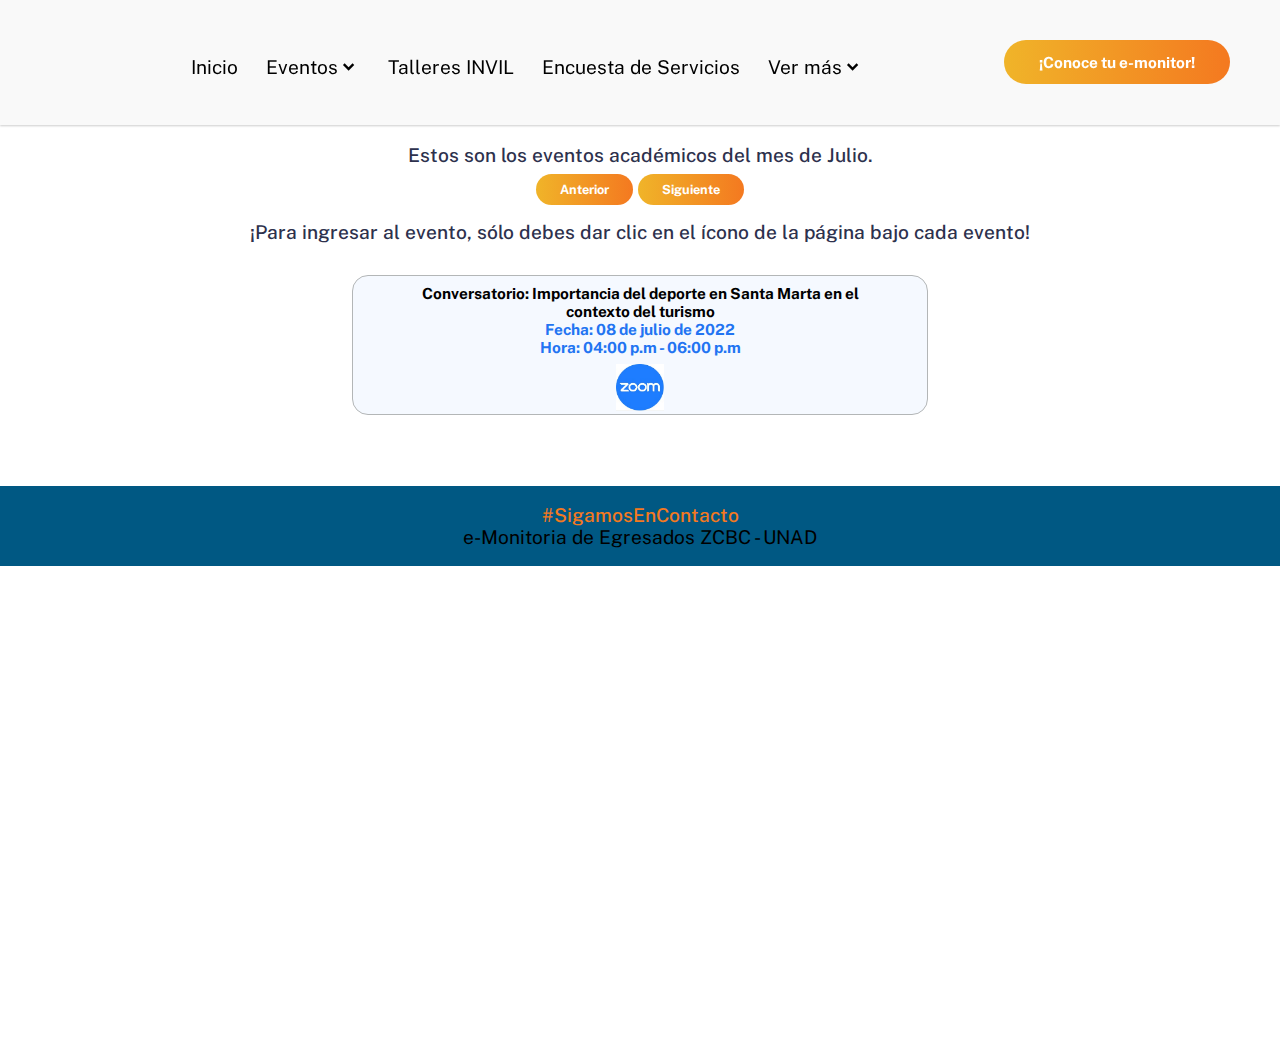
==== commit c1393952: "Add files via upload" ====
--- a/academicos.html
+++ b/academicos.html
@@ -2,23 +2,21 @@
 <html lang="en" >
   <head>
     <meta charset="UTF-8">
+    <meta name="viewport" content="width=device-width, initial-scale=1.0">
     <title>Agenda de Egresados</title>
-    <link rel="preconnect" href="https://fonts.googleapis.com" />
-    <link rel="preconnect" href="https://fonts.gstatic.com" crossorigin />
     <link rel="icon" href="img/knowledge_graduation_cap_books_icon_182965.png">
     <link href="https://fonts.googleapis.com/css2?family=Public+Sans:wght@300;400;700&display=swap" rel="stylesheet"/><link rel="stylesheet" href="css/style.css">
     <script src="https://ajax.googleapis.com/ajax/libs/jquery/2.1.1/jquery.min.js"></script>
-    <link rel="stylesheet" href="https://cdnjs.cloudflare.com/ajax/libs/font-awesome/4.7.0/css/font-awesome.min.css">
-    <link rel="stylesheet" href="css/style.css">
     <link href='https://unpkg.com/boxicons@2.0.7/css/boxicons.min.css' rel='stylesheet'>
     <link rel="stylesheet" href="normalize_reset.css">
+    <link rel="stylesheet" href="css/style.css">
     <script src="js/vermas.js"></script>
   </head>
 <body>
   <div class="nav"><nav></nav></div>
   <div id="contenedor">
       <div id="main">
-          <h3>Estos son los eventos académicos del mes de Junio.</h3>
+          <h3>Estos son los eventos académicos del mes de Julio.</h3>
           <div id="paginacion">
               <a href="#" class="button" id="prev">Anterior</a>
               <a href="#" class="button" id="next">Siguiente</a>
@@ -28,210 +26,33 @@
               <div class="post" id="page1">
                   <div id="anuncio">
                       <div id="contenido-anuncio">
-                          <p>Conversatorio: Socialización Suite Colombiana, primeros pasos (Prebanda). "El porro, la guabina y la cumbia".</p>
-                          <p class="fecha">Fecha: 01 de junio de 2022</p>
-                          <p class="fecha">Hora: 03:00 p.m - 05:00 p.m</p>
+                          <p>Conversatorio: Importancia del deporte en Santa Marta en el contexto del turismo</p>
+                          <p class="fecha">Fecha: 08 de julio de 2022</p>
+                          <p class="fecha">Hora: 04:00 p.m - 06:00 p.m</p>
                           <div id="botones-evento">
-                              <a href="https://docs.google.com/forms/d/e/1FAIpQLSfN_1TC6vpKZ4NJEW9Jv2s2HM-V85tvNxaG0i7wwqKGN3d-Sw/closedform"
-                                  target="_blank" id="botones" class="boton boton-amarillo d-block">Inscribirse</a>
                               <div id="via-evento">
-                                <a href="https://www.youtube.com/user/universidadunad" id="" target="_blank"><img
-                                  src="img/youtube.png" alt="Evento via youtube" class="thumbnails" /></a>
-                                  <a href="https://us02web.zoom.us/j/87645460767?pwd=aTl6cjdyVTArN09zL3NDMXRYQVJVdz09" id="" target="_blank"><img
-                                      src="img/zoom.png" alt="Evento via zoom" class="thumbnails" /></a>
+                                <a href="https://unad-edu-co.zoom.us/j/93457317569?pwd=T1JZWCs5aWtXZEpXcGRabGQxZWRLQT09" id="" target="_blank"><img
+                                    src="img/zoom.png" alt="Evento via zoom" class="thumbnails" /></a>
                               </div>
                           </div>
                       </div>
                   </div>
-                  <div id="anuncio">
-                    <div id="contenido-anuncio">
-                        <p>Día mundial de la inocuidad de los alimentos en la UNAD</p>
-                        <p class="fecha">Fecha: 02 de junio de 2022</p>
-                        <p class="fecha">Hora: 02:00 p.m - 05:00 p.m</p>
-                        <p class="fecha">Inscripción a través de: olimpiadaunadista2022duitama@gmail.com</p>
-                    </div>
-                </div>
-                <div id="anuncio">
-                  <div id="contenido-anuncio">
-                      <p>OPEN DAY: Celebración del Día del Idioma y las Lenguas Extranjeras</p>
-                      <p class="fecha">Fecha: 03 de junio de 2022</p>
-                      <p class="fecha">Hora: 04:00 p.m - 06:00 p.m</p>
-                      <div id="botones-evento">
-                        <a href="https://youtu.be/t7Bbl4uAUqE"
-                            target="_blank" id="botones" class="boton boton-amarillo d-block">Sala general</a>
-                            <a href="https://youtu.be/h-PYqWIZqbY"
-                            target="_blank" id="botones" class="boton boton-amarillo d-block">Sala UNAD English</a>
-                            <a href="https://eventos.unad.edu.co/open-day-celebracion-del-dia-del-idioma-y-las-lenguas-extranjeras#https://youtu.be/eo8LtO2RhdY"
-                            target="_blank" id="botones" class="boton boton-amarillo d-block">Sala UNAD Kids</a>
-                            <a href="https://youtu.be/vRCvU2U0rsU"
-                            target="_blank" id="botones" class="boton boton-amarillo d-block">Sala UNAD Francés</a>
-                            <a href="https://youtu.be/82F5Tn4vxCY"
-                            target="_blank" id="botones" class="boton boton-amarillo d-block">Sala Portugués y Español a extranjeros</a>
-                    </div>
-                  </div>
-              </div>
               </div>
             </div>
             <div class="pagination" id="contenedor-anuncios">
               <div class="post" id="page2">
-                <div id="anuncio">
-                  <div id="contenido-anuncio">
-                      <p>Jornada Académica para el mejoramiento de las empresas lácteas del municipio de Belén (Boyacá) y Socialización resultados proyecto PG-19-008 UNAD</p>
-                      <p class="fecha">Fecha: 04 de junio de 2022</p>
-                      <p class="fecha">Hora: 08:45 a.m - 12:00 p.m</p>
-                      <div id="botones-evento">
-                        <div id="via-evento">
-                            <a href="https://youtu.be/tF5owAxja3g" id="" target="_blank"><img
-                                src="img/youtube.png" alt="Evento via youtube" class="thumbnails" /></a>
-                        </div>
-                      </div>
-                  </div>
-                </div>
-                <div id="anuncio">
-                    <div id="contenido-anuncio">
-                        <p>Filosofía más allá de la academia - Filosofía de la liberación (2a parte)</p>
-                        <p class="fecha">Fecha: 07 de junio de 2022</p>
-                        <p class="fecha">Hora: 03:00 p.m - 05:00 p.m</p>
-                        <div id="botones-evento">
-                            <div id="via-evento">
-                              <a href="https://www.youtube.com/user/universidadunad" id="" target="_blank"><img
-                                src="img/youtube.png" alt="Evento via youtube" class="thumbnails" /></a>
-                            </div>
-                        </div>
-                    </div>
-                </div>
-                <div id="anuncio">
-                  <div id="contenido-anuncio">
-                      <p>Webinar "El Banco Mundial en Colombia"</p>
-                      <p class="fecha">Fecha: 08 de junio de 2022</p>
-                      <p class="fecha">Hora: 10:00 a.m</p>
-                      <div id="botones-evento">
-                        <a href="https://docs.google.com/forms/d/e/1FAIpQLSdW_4yFqvVI_N0gmWL3Irwtu5EIZldPn7F9exsbwzkJ_wlL_Q/viewform"
-                            target="_blank" id="botones" class="boton boton-amarillo d-block">Inscribirse</a>
-                        <div id="via-evento">
-                          <p class="fecha">Código de ingreso: 94009656059</p>
-                        </div>
-                    </div>
-                  </div>
-                </div>
             </div>
           </div>
           <div class="pagination" id="contenedor-anuncios">
             <div class="post" id="page3">
-              <div id="anuncio">
-                <div id="contenido-anuncio">
-                  <p>First International Congress on Pedagogical Mediation in Language Learning "Facing New Challenges in the 21st Century"</p>
-                  <p class="fecha">Fecha: 09 a 10 de junio de 2022</p>
-                  <p class="fecha">Hora: 02:00 p.m - 05:00 p.m</p>
-                  <a href="https://forms.gle/4VucdkrbaX69JKkr9"
-                        target="_blank" id="botones" class="boton boton-amarillo d-block">Inscribirse</a>
-                </div>
-              </div>
-              <div id="anuncio">
-                <div id="contenido-anuncio">
-                    <p>Bienestar y felicidad un propósito de vida</p>
-                    <p class="fecha">Fecha: 13 de junio de 2022</p>
-                    <p class="fecha">Hora: 05:00 p.m</p>
-                    <div id="botones-evento">
-                        <a href="https://forms.gle/is6kEAASMcuNmCcb6"
-                            target="_blank" id="botones" class="boton boton-amarillo d-block">Inscribirse</a>
-                        <div id="via-evento">
-                            <a href="https://unad-edu-co.zoom.us/meeting/register/tJYlcuCtqzMuH93dJF0G0O_cqv6EnziGr9gg" id="" target="_blank"><img
-                                src="img/zoom.png" alt="Evento via zoom" class="thumbnails" /></a>
-                        </div>
-                    </div>
-                </div>
-            </div>
-            <div id="anuncio">
-              <div id="contenido-anuncio">
-                  <p>3 DE 3 Días de Emprendimiento</p>
-                  <p class="fecha">Fecha: 15 al 17 de junio de 2022</p>
-                  <p class="fecha">Hora: 10:00 a.m</p>
-                  <div id="botones-evento">
-                    <a href="https://forms.office.com/r/ZGJy4dWD1E"
-                        target="_blank" id="botones" class="boton boton-amarillo d-block">Inscripción estudiantes</a>
-                    <a href="https://forms.office.com/r/TvwaVe6FDM"
-                        target="_blank" id="botones" class="boton boton-amarillo d-block">Inscripción mentores</a>
-                  </div>
-              </div>
-            </div>
             </div>
           </div>
           <div class="pagination" id="contenedor-anuncios">
             <div class="post" id="page4">
-              <div id="anuncio">
-                <div id="contenido-anuncio">
-                    <p>Medicina ancestral Sabidurias y Secretos de la Madre Naturaleza</p>
-                    <p class="fecha">Fecha: 15 de junio de 2022</p>
-                    <p class="fecha">Hora: 10:00 a.m</p>
-                    <div id="botones-evento">
-                      <div id="via-evento">
-                        <a href="https://unad-edu-co.zoom.us/meeting/register/tJArc-mpqjwjG9dXMFr4ybi1DjMF6ibbuQ7f" id="" target="_blank"><img
-                            src="img/zoom.png" alt="Evento via zoom" class="thumbnails" /></a>
-                      </div>
-                    </div>
-                </div>
-              </div>
-              <div id="anuncio">
-                <div id="contenido-anuncio">
-                    <p>Ciclo de Agroecología "Las aves, amigas del ecosistema"</p>
-                    <p class="fecha">Fecha: 16 de junio de 2022</p>
-                    <p class="fecha">Hora: 05:00 p.m</p>
-                    <div id="botones-evento">
-                      <div id="via-evento">
-                        <a href="https://unad-edu-co.zoom.us/meeting/register/tJAldeqgrzkvEtUHFIXdxX-kaf_GdxqXrRqx" id="" target="_blank"><img
-                            src="img/zoom.png" alt="Evento via zoom" class="thumbnails" /></a>
-                      </div>
-                    </div>
-                </div>
-              </div>
-              <div id="anuncio">
-                <div id="contenido-anuncio">
-                    <p>Mujer eres Huella de Resiliencia - Identificación de la Violencia de Género</p>
-                    <p class="fecha">Fecha: 21 de junio de 2022</p>
-                    <p class="fecha">Hora: 05:00 p.m</p>
-                    <div id="botones-evento">
-                        <a href="https://forms.gle/ehYKvsCNVe1cnwZ59"
-                            target="_blank" id="botones" class="boton boton-amarillo d-block">Inscribirse</a>
-                        <div id="via-evento">
-                            <a href="https://unad-edu-co.zoom.us/meeting/register/tJArdOqgqD8jHt1uSCMMndIAul1m_OOiIITM" id="" target="_blank"><img
-                                src="img/zoom.png" alt="Evento via zoom" class="thumbnails" /></a>
-                        </div>
-                    </div>
-                </div>
-            </div>
             </div>
           </div>
           <div class="pagination" id="contenedor-anuncios">
             <div class="post" id="page5">
-              <div id="anuncio">
-                <div id="contenido-anuncio">
-                    <p>Programa de Acondicionamiento Físico - Entrenamiento funcional</p>
-                    <p class="fecha">Fecha: 24 de junio de 2022</p>
-                    <p class="fecha">Hora: 05:00 p.m</p>
-                    <div id="botones-evento">
-                      <div id="via-evento">
-                        <a href="https://unad-edu-co.zoom.us/meeting/register/tJEvd-Gorz0rHNF2vagUtbAIlC3onyqv8ogo" id="" target="_blank"><img
-                            src="img/zoom.png" alt="Evento via zoom" class="thumbnails" /></a>
-                      </div>
-                    </div>
-                </div>
-              </div>
-              <div id="anuncio">
-                <div id="contenido-anuncio">
-                    <p>Conéctate con las pruebas Saber Pro y TyT 2022</p>
-                    <p class="fecha">Fecha: 29 de junio de 2022</p>
-                    <p class="fecha">Hora: 06:30 p.m</p>
-                    <div id="botones-evento">
-                      <a href="https://eventos.unad.edu.co/conectate-con-las-pruebas-saber-pro-y-tyt-2022/conectate-con-las-pruebas-saber-pro-y-tyt-2022/individual-registration"
-                          target="_blank" id="botones" class="boton boton-amarillo d-block">Inscribirse</a>
-                      <div id="via-evento">
-                          <a href="https://www.youtube.com/user/universidadunad" id="" target="_blank"><img
-                              src="img/youtube.png" alt="Evento via youtube" class="thumbnails" /></a>
-                      </div>
-                  </div>
-                </div>
-              </div>
             </div>
           </div>
       </div>
--- a/css/style.css
+++ b/css/style.css
@@ -47,7 +47,7 @@
   padding-left: 1.5rem;
 }
 #main{
-  margin-top: 10em;
+  margin-top: 7.5em;
 }
 @media (min-width: 64em) {
   .container {
@@ -275,11 +275,9 @@
   }
 }
 @media (max-width:980px){
-  nav{
-    /* position: relative; */
-  }
   .navbar .bx-menu{
     display: block;
+    margin-left: -0.5em;
   }
   nav .navbar .logo img{
     margin-left: 0.5em;
@@ -314,11 +312,15 @@
     font-size: 25px;
     color: #005883;
   }
-    .sidebar-logo  i,
-    .navbar .bx-menu{
-      font-size: 2em;
-      color: #005883;
-    }
+  .sidebar-logo  i,
+  .navbar .bx-menu{
+    font-size: 2em;
+    color: #005883;
+  }
+  .sidebar-logo{
+    background: linear-gradient(to right,  #F0B429, #F47920);
+    padding-left: 1em;
+  }
   nav .navbar .links{
     display: block;
     margin-top: 20px;
@@ -340,10 +342,11 @@
     border-bottom: none;
   }
   nav .navbar .links li .sub-menu li a::before{
-    content: "→";
+    /*content: "→";*/
   }
   nav .navbar .links li .sub-menu li a{
     color: #005883;
+    font-size: 0.8em;
     font-weight: 700;
     margin-left: -1em;
   }
@@ -533,7 +536,11 @@
   padding: 2rem;
   text-align: center;
 }
-
+@media (max-width: 63.9375em) {
+  .footer {
+    font-size: 60%;
+  }
+}
 @media (min-width: 64em) {
   .footer {
     padding: 1.125rem;
@@ -597,6 +604,9 @@
   }
 }
 @media (max-width: 63.9374em){
+  #texto-lider{
+    font-size: 70%;
+  }
   #contacto{
     display: flex;
     justify-content: space-between;
@@ -622,18 +632,15 @@
 #datos-contacto p.fecha{
   color: #000000!important;
   margin-top: 0;
-  font-size: 0.8rem;
   margin-left: 1em;
 }
 .nombre{
-	font-size: 1rem!important;
 	font-weight: 800;
 	color: #005883;
 	margin-top: 0;
 	margin-bottom: 0;
 }
 .zona{
-	font-size: 1rem!important;
 	font-weight: 800;
 	color: #F8712E;
 	margin-top: 0;
@@ -654,7 +661,7 @@
     flex-wrap: wrap;
   }
   #post-contacto, .contenido-anuncio{
-    width: 35%;
+    width: 44%;
     height: 50%;
     border: 1px solid #B3B6B7;
     border-radius: 1rem;
@@ -666,10 +673,10 @@
     height: 50%;
   }
   #post-contacto p{
-    margin-left: 0.5rem;
-    font-size: 70%;
+    font-size: 55%!important
   }
   div #datos-contacto{
+    margin-left: -0.5rem;
     display: block;
   }
   #datos-contacto p.fecha{
@@ -751,7 +758,7 @@
     font-size: 1em;
   }
   #anuncio {
-    width: 30em;
+    width: 20em;
   }
 }
 #contenido-anuncio {
@@ -790,7 +797,7 @@
 }
 @media (max-width: 63.9375em){
   #botones-evento a{
-    font-size: 1.5rem;
+    font-size: 60%;
   }
 }
 /* Paginación de los anuncios */
--- a/css/style.css
+++ b/css/style.css
@@ -47,7 +47,7 @@
   padding-left: 1.5rem;
 }
 #main{
-  margin-top: 10em;
+  margin-top: 7.5em;
 }
 @media (min-width: 64em) {
   .container {
@@ -275,11 +275,9 @@
   }
 }
 @media (max-width:980px){
-  nav{
-    /* position: relative; */
-  }
   .navbar .bx-menu{
     display: block;
+    margin-left: -0.5em;
   }
   nav .navbar .logo img{
     margin-left: 0.5em;
@@ -314,11 +312,15 @@
     font-size: 25px;
     color: #005883;
   }
-    .sidebar-logo  i,
-    .navbar .bx-menu{
-      font-size: 2em;
-      color: #005883;
-    }
+  .sidebar-logo  i,
+  .navbar .bx-menu{
+    font-size: 2em;
+    color: #005883;
+  }
+  .sidebar-logo{
+    background: linear-gradient(to right,  #F0B429, #F47920);
+    padding-left: 1em;
+  }
   nav .navbar .links{
     display: block;
     margin-top: 20px;
@@ -340,10 +342,11 @@
     border-bottom: none;
   }
   nav .navbar .links li .sub-menu li a::before{
-    content: "→";
+    /*content: "→";*/
   }
   nav .navbar .links li .sub-menu li a{
     color: #005883;
+    font-size: 0.8em;
     font-weight: 700;
     margin-left: -1em;
   }
@@ -533,7 +536,11 @@
   padding: 2rem;
   text-align: center;
 }
-
+@media (max-width: 63.9375em) {
+  .footer {
+    font-size: 60%;
+  }
+}
 @media (min-width: 64em) {
   .footer {
     padding: 1.125rem;
@@ -597,6 +604,9 @@
   }
 }
 @media (max-width: 63.9374em){
+  #texto-lider{
+    font-size: 70%;
+  }
   #contacto{
     display: flex;
     justify-content: space-between;
@@ -622,18 +632,15 @@
 #datos-contacto p.fecha{
   color: #000000!important;
   margin-top: 0;
-  font-size: 0.8rem;
   margin-left: 1em;
 }
 .nombre{
-	font-size: 1rem!important;
 	font-weight: 800;
 	color: #005883;
 	margin-top: 0;
 	margin-bottom: 0;
 }
 .zona{
-	font-size: 1rem!important;
 	font-weight: 800;
 	color: #F8712E;
 	margin-top: 0;
@@ -654,7 +661,7 @@
     flex-wrap: wrap;
   }
   #post-contacto, .contenido-anuncio{
-    width: 35%;
+    width: 44%;
     height: 50%;
     border: 1px solid #B3B6B7;
     border-radius: 1rem;
@@ -666,10 +673,10 @@
     height: 50%;
   }
   #post-contacto p{
-    margin-left: 0.5rem;
-    font-size: 70%;
+    font-size: 55%!important
   }
   div #datos-contacto{
+    margin-left: -0.5rem;
     display: block;
   }
   #datos-contacto p.fecha{
@@ -751,7 +758,7 @@
     font-size: 1em;
   }
   #anuncio {
-    width: 30em;
+    width: 20em;
   }
 }
 #contenido-anuncio {
@@ -790,7 +797,7 @@
 }
 @media (max-width: 63.9375em){
   #botones-evento a{
-    font-size: 1.5rem;
+    font-size: 60%;
   }
 }
 /* Paginación de los anuncios */
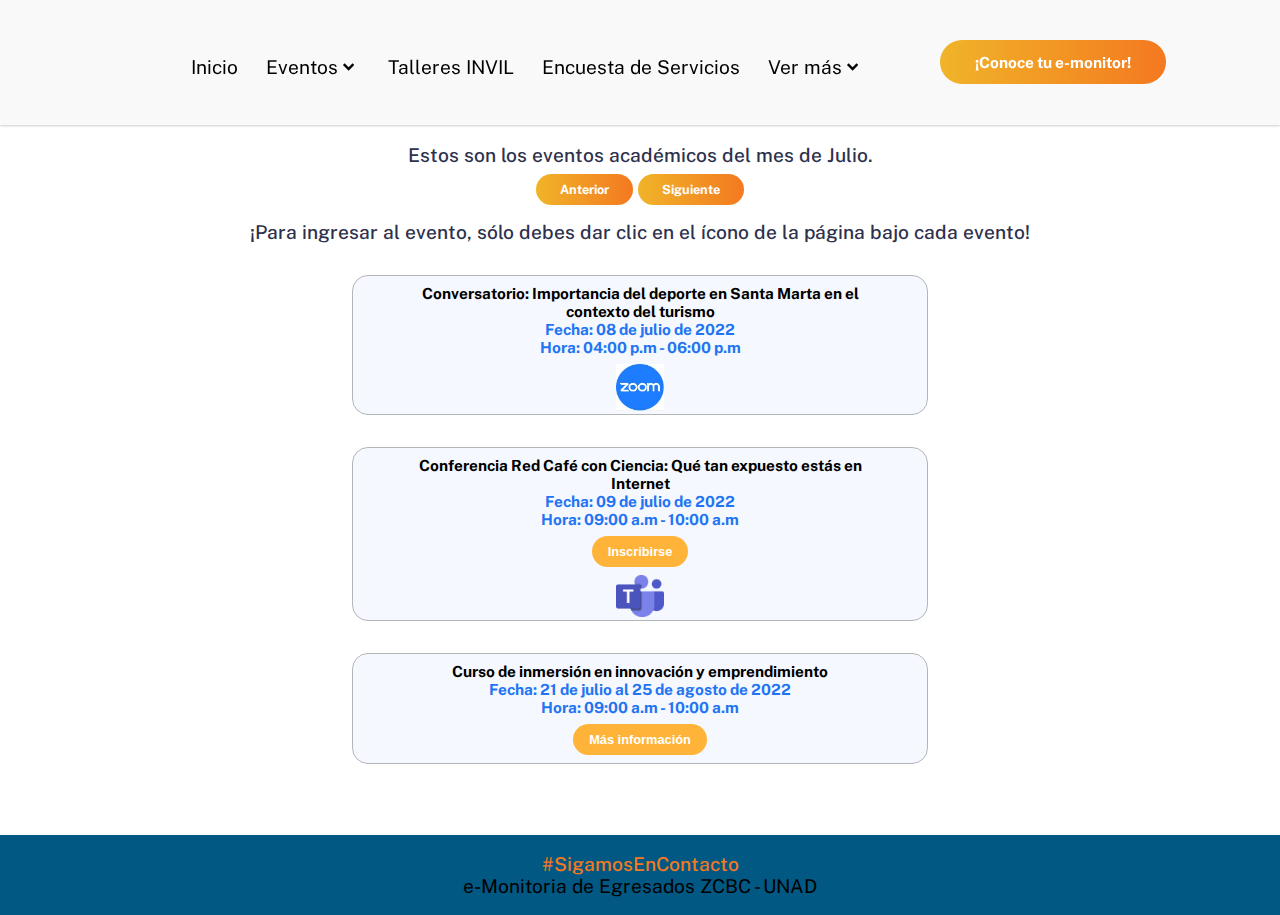
==== commit 4eceff26: "Add files via upload" ====
--- a/academicos.html
+++ b/academicos.html
@@ -37,24 +37,52 @@
                           </div>
                       </div>
                   </div>
+                  <div id="anuncio">
+                    <div id="contenido-anuncio">
+                        <p>Conferencia Red Café con Ciencia: Qué tan expuesto estás en Internet</p>
+                        <p class="fecha">Fecha: 09 de julio de 2022</p>
+                        <p class="fecha">Hora: 09:00 a.m - 10:00 a.m</p>
+                        <div id="botones-evento">
+                          <a href="https://bit.ly/CafeconCienciaJunio2022"
+                          target="_blank" id="botones" class="boton boton-amarillo d-block">Inscribirse</a>
+                            <div id="via-evento">
+                              <a href="https://teams.microsoft.com/l/meetup-join/19%3ameeting_ZDE0OGFkMDUtMWQzZS00YThlLWI0OTctNGJlNjZlZjY0NDIy%40thread.v2/0?context=%7b%22Tid%22%3a%22fc00547a-24bb-4e4f-9d61-73fca5eb9df3%22%2c%22Oid%22%3a%22a95e5237-7bc4-4796-a63e-0ac371d05df4%22%7d" id="" target="_blank"><img
+                                  src="img/teams.png" alt="Evento via teams" class="thumbnails" /></a>
+                            </div>
+                        </div>
+                    </div>
+                </div>
+                  <div id="anuncio">
+                    <div id="contenido-anuncio">
+                        <p>Curso de inmersión en innovación y emprendimiento</p>
+                        <p class="fecha">Fecha: 21 de julio al 25 de agosto de 2022</p>
+                        <p class="fecha">Hora: 09:00 a.m - 10:00 a.m</p>
+                        <div id="botones-evento">
+                          <a href="https://eventos.unad.edu.co/curso-de-inmersion-en-innovacion-y-emprendimiento"
+                          target="_blank" id="botones" class="boton boton-amarillo d-block">Más información</a>
+                        </div>
+                    </div>
+                </div>
               </div>
             </div>
             <div class="pagination" id="contenedor-anuncios">
               <div class="post" id="page2">
+                  <div id="anuncio">
+                    <div id="contenido-anuncio">
+                        <p>EXPOTECH 2022. Industria 4.0 Innovación, educación, emprendimiento y desarrollo regional</p>
+                        <p class="fecha">Modalidad híbrida (Presencial y virtual)</p>
+                        <p class="fecha">Medellín 27, 28 y 29 de septiembre de 2022.</p>
+                        <p class="fecha">Fecha límite para la recepción de resúmenes en extenso: 20 de julio de 2022</p>
+                        <div id="botones-evento">
+                            <div id="via-evento">
+                              <a href="https://portaleventos.unad.edu.co/2022/04expotech2022/index.html"
+                              target="_blank" id="botones" class="boton boton-amarillo d-block">Más información</a>
+                            </div>
+                        </div>
+                    </div>
+                </div>
+              </div>
             </div>
-          </div>
-          <div class="pagination" id="contenedor-anuncios">
-            <div class="post" id="page3">
-            </div>
-          </div>
-          <div class="pagination" id="contenedor-anuncios">
-            <div class="post" id="page4">
-            </div>
-          </div>
-          <div class="pagination" id="contenedor-anuncios">
-            <div class="post" id="page5">
-            </div>
-          </div>
       </div>
   </div>
   <footer class="footer"></footer>
--- a/css/style.css
+++ b/css/style.css
@@ -8,11 +8,12 @@
   font-size: 100%;
 }
 body{
-  min-height: 100vh;
+  min-height: 100%;
   font-size: 1.2rem;
   font-weight: 400;
-  
-}
+  overflow-x: hidden;
+}
+
 a {
   text-decoration: none;
 }
@@ -25,6 +26,7 @@
   font-weight: 500;
   text-align: center;
 }
+
 @media (max-width: 63.97em) {
   h3,h4{
     font-size: 1rem;
@@ -69,7 +71,7 @@
 nav .navbar{
   height: 100%;
   max-width: 1500px;
-  width: 100%;
+  width: 90%;
   display: flex;
   align-items: center;
   justify-content: space-between;
@@ -148,6 +150,17 @@
   position: absolute;
   content: "";
   left: 0;
+  bottom: 2.5rem;
+  width: 100%;
+  height: 0.3125rem;
+  background: linear-gradient(to right, #F0B429, #F47920);
+  opacity: 0;
+  transition: opacity 0.3s ease-in-out;
+}
+.navbar .links li .sub-menu a::after{
+  position: absolute;
+  content: "";
+  left: 0;
   bottom: -0.25rem;
   width: 100%;
   height: 0.3125rem;
@@ -157,6 +170,7 @@
 }
 .navbar .links li  a:hover{
   color: #005883;
+  
 }
 .navbar .links li a:hover::after {
   opacity: 1;
@@ -341,9 +355,6 @@
   nav .navbar .links li .sub-menu li{
     border-bottom: none;
   }
-  nav .navbar .links li .sub-menu li a::before{
-    /*content: "→";*/
-  }
   nav .navbar .links li .sub-menu li a{
     color: #005883;
     font-size: 0.8em;
@@ -409,7 +420,7 @@
   background: #fff;
 }
 .hero .container {
-  margin-top: 7em;
+  margin-top: 5em;
   min-height: 80vh;
   padding: 0;
 }
@@ -451,10 +462,10 @@
   .hero .hero-image::before {
     content: "";
     position: absolute;
-    height: 100%;
+    height: 90%;
     width: 100%;
     background: url(../img/bg.png)
-      no-repeat -5% 83%/100%;
+      no-repeat 55% 83%/100%;
   }
 }
 
--- a/css/style.css
+++ b/css/style.css
@@ -8,11 +8,12 @@
   font-size: 100%;
 }
 body{
-  min-height: 100vh;
+  min-height: 100%;
   font-size: 1.2rem;
   font-weight: 400;
-  
-}
+  overflow-x: hidden;
+}
+
 a {
   text-decoration: none;
 }
@@ -25,6 +26,7 @@
   font-weight: 500;
   text-align: center;
 }
+
 @media (max-width: 63.97em) {
   h3,h4{
     font-size: 1rem;
@@ -69,7 +71,7 @@
 nav .navbar{
   height: 100%;
   max-width: 1500px;
-  width: 100%;
+  width: 90%;
   display: flex;
   align-items: center;
   justify-content: space-between;
@@ -148,6 +150,17 @@
   position: absolute;
   content: "";
   left: 0;
+  bottom: 2.5rem;
+  width: 100%;
+  height: 0.3125rem;
+  background: linear-gradient(to right, #F0B429, #F47920);
+  opacity: 0;
+  transition: opacity 0.3s ease-in-out;
+}
+.navbar .links li .sub-menu a::after{
+  position: absolute;
+  content: "";
+  left: 0;
   bottom: -0.25rem;
   width: 100%;
   height: 0.3125rem;
@@ -157,6 +170,7 @@
 }
 .navbar .links li  a:hover{
   color: #005883;
+  
 }
 .navbar .links li a:hover::after {
   opacity: 1;
@@ -341,9 +355,6 @@
   nav .navbar .links li .sub-menu li{
     border-bottom: none;
   }
-  nav .navbar .links li .sub-menu li a::before{
-    /*content: "→";*/
-  }
   nav .navbar .links li .sub-menu li a{
     color: #005883;
     font-size: 0.8em;
@@ -409,7 +420,7 @@
   background: #fff;
 }
 .hero .container {
-  margin-top: 7em;
+  margin-top: 5em;
   min-height: 80vh;
   padding: 0;
 }
@@ -451,10 +462,10 @@
   .hero .hero-image::before {
     content: "";
     position: absolute;
-    height: 100%;
+    height: 90%;
     width: 100%;
     background: url(../img/bg.png)
-      no-repeat -5% 83%/100%;
+      no-repeat 55% 83%/100%;
   }
 }
 
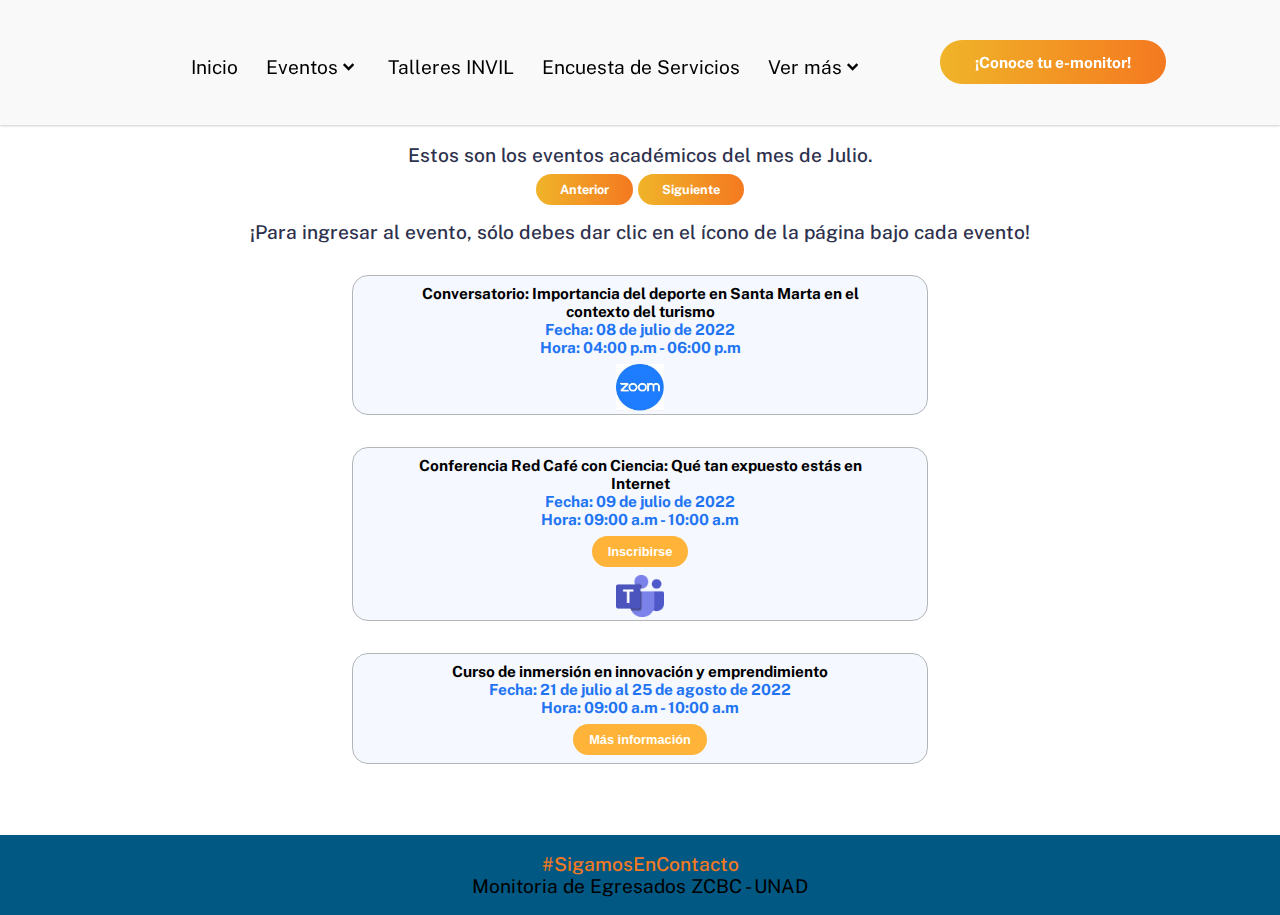
==== commit fa2f8f1c: "Add files via upload" ====
--- a/academicos.html
+++ b/academicos.html
@@ -80,7 +80,20 @@
                             </div>
                         </div>
                     </div>
-                </div>
+                  </div>
+                  <div id="anuncio">
+                    <div id="contenido-anuncio">
+                        <p>Convención Iberoamericana de Educación a Distancia y Virtual ¡Ya puedes realizar tu proceso de inscripción!</p>
+                        <p class="fecha">Cartagena de Indias. Septiembre 5, 6 y 7 de 2022.</p>
+                        <p class="fecha">¡Inscripciones abiertas!</p>
+                        <div id="botones-evento">
+                            <div id="via-evento">
+                              <a href="https://eventos.unad.edu.co/rectoria/2022-2/registro/?utm_campaign=copia-de-inscripcion-ii-convencion-iberoamericana-de-rectores&utm_medium=email-marketing&utm_source=clientify"
+                              target="_blank" id="botones" class="boton boton-amarillo d-block">Inscribirse</a>
+                            </div>
+                        </div>
+                    </div>
+                  </div>
               </div>
             </div>
       </div>
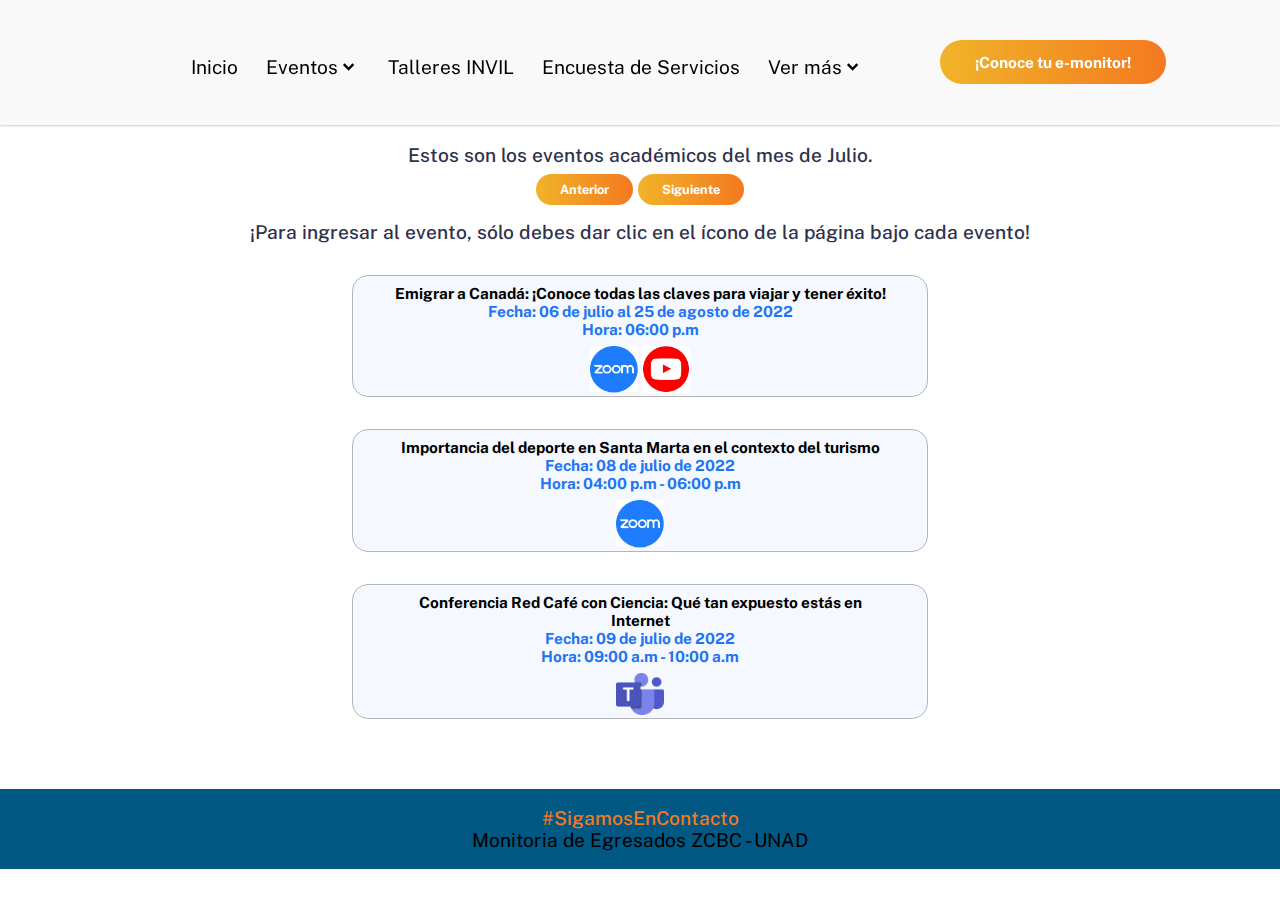
==== commit fb9746cc: "Add files via upload" ====
--- a/academicos.html
+++ b/academicos.html
@@ -24,63 +24,153 @@
           <h4 style="width: 80%; margin: auto;">¡Para ingresar al evento, sólo debes dar clic en el ícono de la página bajo cada evento!</h4>
           <div class="pagination" id="contenedor-anuncios">
               <div class="post" id="page1">
-                  <div id="anuncio">
-                      <div id="contenido-anuncio">
-                          <p>Conversatorio: Importancia del deporte en Santa Marta en el contexto del turismo</p>
-                          <p class="fecha">Fecha: 08 de julio de 2022</p>
-                          <p class="fecha">Hora: 04:00 p.m - 06:00 p.m</p>
-                          <div id="botones-evento">
-                              <div id="via-evento">
-                                <a href="https://unad-edu-co.zoom.us/j/93457317569?pwd=T1JZWCs5aWtXZEpXcGRabGQxZWRLQT09" id="" target="_blank"><img
-                                    src="img/zoom.png" alt="Evento via zoom" class="thumbnails" /></a>
-                              </div>
+                <div id="anuncio">
+                  <div id="contenido-anuncio">
+                      <p>Emigrar a Canadá: ¡Conoce todas las claves para viajar y tener éxito!</p>
+                      <p class="fecha">Fecha: 06 de julio al 25 de agosto de 2022</p>
+                      <p class="fecha">Hora: 06:00 p.m</p>
+                      <div id="botones-evento">
+                          <div id="via-evento">
+                            <a href="https://unad-edu-co.zoom.us/meeting/register/tJIpceirpjoqHdBfG1HGMcpjOlZwI3SJsafe" id="" target="_blank"><img
+                              src="img/zoom.png" alt="Evento via teams" class="thumbnails" /></a>
+                            <a href="https://www.youtube.com/user/universidadunad" id="" target="_blank"><img
+                                src="img/youtube.png" alt="Evento via teams" class="thumbnails" /></a>
                           </div>
                       </div>
                   </div>
-                  <div id="anuncio">
-                    <div id="contenido-anuncio">
-                        <p>Conferencia Red Café con Ciencia: Qué tan expuesto estás en Internet</p>
-                        <p class="fecha">Fecha: 09 de julio de 2022</p>
-                        <p class="fecha">Hora: 09:00 a.m - 10:00 a.m</p>
-                        <div id="botones-evento">
-                          <a href="https://bit.ly/CafeconCienciaJunio2022"
-                          target="_blank" id="botones" class="boton boton-amarillo d-block">Inscribirse</a>
-                            <div id="via-evento">
-                              <a href="https://teams.microsoft.com/l/meetup-join/19%3ameeting_ZDE0OGFkMDUtMWQzZS00YThlLWI0OTctNGJlNjZlZjY0NDIy%40thread.v2/0?context=%7b%22Tid%22%3a%22fc00547a-24bb-4e4f-9d61-73fca5eb9df3%22%2c%22Oid%22%3a%22a95e5237-7bc4-4796-a63e-0ac371d05df4%22%7d" id="" target="_blank"><img
-                                  src="img/teams.png" alt="Evento via teams" class="thumbnails" /></a>
-                            </div>
-                        </div>
-                    </div>
-                </div>
-                  <div id="anuncio">
-                    <div id="contenido-anuncio">
-                        <p>Curso de inmersión en innovación y emprendimiento</p>
-                        <p class="fecha">Fecha: 21 de julio al 25 de agosto de 2022</p>
-                        <p class="fecha">Hora: 09:00 a.m - 10:00 a.m</p>
-                        <div id="botones-evento">
-                          <a href="https://eventos.unad.edu.co/curso-de-inmersion-en-innovacion-y-emprendimiento"
-                          target="_blank" id="botones" class="boton boton-amarillo d-block">Más información</a>
-                        </div>
-                    </div>
-                </div>
-              </div>
+              </div>
+              <div id="anuncio">
+                <div id="contenido-anuncio">
+                    <p>Importancia del deporte en Santa Marta en el contexto del turismo</p>
+                    <p class="fecha">Fecha: 08 de julio de 2022</p>
+                    <p class="fecha">Hora: 04:00 p.m - 06:00 p.m</p>
+                    <div id="botones-evento">
+                        <div id="via-evento">
+                          <a href="https://unad-edu-co.zoom.us/j/93457317569?pwd=T1JZWCs5aWtXZEpXcGRabGQxZWRLQT09" id="" target="_blank"><img
+                              src="img/zoom.png" alt="Evento via zoom" class="thumbnails" /></a>
+                        </div>
+                    </div>
+                </div>
+              </div>
+              <div id="anuncio">
+                <div id="contenido-anuncio">
+                    <p>Conferencia Red Café con Ciencia: Qué tan expuesto estás en Internet</p>
+                    <p class="fecha">Fecha: 09 de julio de 2022</p>
+                    <p class="fecha">Hora: 09:00 a.m - 10:00 a.m</p>
+                    <div id="botones-evento">
+                        <div id="via-evento">
+                          <a href="https://teams.microsoft.com/l/meetup-join/19%3ameeting_ZDE0OGFkMDUtMWQzZS00YThlLWI0OTctNGJlNjZlZjY0NDIy%40thread.v2/0?context=%7b%22Tid%22%3a%22fc00547a-24bb-4e4f-9d61-73fca5eb9df3%22%2c%22Oid%22%3a%22a95e5237-7bc4-4796-a63e-0ac371d05df4%22%7d" id="" target="_blank"><img
+                              src="img/teams.png" alt="Evento via zoom" class="thumbnails" /></a>
+                        </div>
+                    </div>
+                </div>
+              </div>
+            </div>
             </div>
             <div class="pagination" id="contenedor-anuncios">
               <div class="post" id="page2">
-                  <div id="anuncio">
-                    <div id="contenido-anuncio">
-                        <p>EXPOTECH 2022. Industria 4.0 Innovación, educación, emprendimiento y desarrollo regional</p>
-                        <p class="fecha">Modalidad híbrida (Presencial y virtual)</p>
-                        <p class="fecha">Medellín 27, 28 y 29 de septiembre de 2022.</p>
-                        <p class="fecha">Fecha límite para la recepción de resúmenes en extenso: 20 de julio de 2022</p>
-                        <div id="botones-evento">
-                            <div id="via-evento">
-                              <a href="https://portaleventos.unad.edu.co/2022/04expotech2022/index.html"
-                              target="_blank" id="botones" class="boton boton-amarillo d-block">Más información</a>
-                            </div>
-                        </div>
-                    </div>
-                  </div>
+                <div id="anuncio">
+                  <div id="contenido-anuncio">
+                      <p>Taller de puntadas a mano</p>
+                      <p class="fecha">Fecha: 12 de julio de 2022</p>
+                      <p class="fecha">Hora: 05:00 p.m</p>
+                      <div id="botones-evento">
+                        <a href="https://bit.ly/CafeconCienciaJunio2022"
+                        target="_blank" id="botones" class="boton boton-amarillo d-block">Inscribirse</a>
+                          <div id="via-evento">
+                            <a href="https://unad-edu-co.zoom.us/meeting/register/tJIqdeyhqjksG9HGMnxMuAbg1Z37Ul1ZOJeQ" id="" target="_blank"><img
+                                src="img/zoom.png" alt="Evento via teams" class="thumbnails" /></a>
+                          </div>
+                      </div>
+                  </div>
+              </div>
+              <div id="anuncio">
+                <div id="contenido-anuncio">
+                    <p>“Live Alkemy - UNAD - Primer empleo Tech!".</p>
+                    <p class="fecha">Fecha: 13 de julio de 2022</p>
+                    <p class="fecha">Hora: 06:00 p.m</p>
+                    <div id="botones-evento">
+                        <div id="via-evento">
+                          <a href="https://www.youtube.com/user/universidadunad" id="" target="_blank"><img
+                            src="img/youtube.png" alt="Evento via teams" class="thumbnails" /></a>
+                          <a href="https://unad-edu-co.zoom.us/meeting/register/tJcuf-upqz0rGt3ylrZ9cblrURtSyNW5miJH" id="" target="_blank"><img
+                              src="img/zoom.png" alt="Evento via teams" class="thumbnails" /></a>
+                        </div>
+                    </div>
+                </div>
+              </div>
+              <div id="anuncio">
+                <div id="contenido-anuncio">
+                    <p>Ciclo de Mascotas -Cuidados preventivos en animales de compañía</p>
+                    <p class="fecha">Fecha: 14 de julio de 2022</p>
+                    <p class="fecha">Hora: 10:00 a.m</p>
+                    <div id="botones-evento">
+                      <div id="via-evento">
+                        <a href="https://unad-edu-co.zoom.us/meeting/register/tJckfuGuqj8iH9PFZ9MZbDLQmqVh4aEv-lmB" id="" target="_blank"><img
+                            src="img/zoom.png" alt="Evento via zoom" class="thumbnails" /></a>
+                      </div>
+                  </div>
+                </div>
+              </div>
+              </div>
+            </div>
+            <div class="pagination" id="contenedor-anuncios">
+              <div class="post" id="page3">
+              <div id="anuncio">
+                <div id="contenido-anuncio">
+                    <p>Curso de inmersión en innovación y emprendimiento</p>
+                    <p class="fecha">Fecha: 21 de julio al 25 de agosto de 2022</p>
+                    <p class="fecha">Hora: 09:00 a.m - 10:00 a.m</p>
+                    <div id="botones-evento">
+                      <a href="https://eventos.unad.edu.co/curso-de-inmersion-en-innovacion-y-emprendimiento"
+                      target="_blank" id="botones" class="boton boton-amarillo d-block">Más información</a>
+                    </div>
+                </div>
+              </div>
+              <div id="anuncio">
+                <div id="contenido-anuncio">
+                    <p>Autismo- Una mirada diferente del trastorno</p>
+                    <p class="fecha">Fecha: 25 de julio de 2022</p>
+                    <p class="fecha">Hora: 05:00 p.m</p>
+                    <div id="botones-evento">
+                      <a href="https://forms.gle/nW8TNvVyKgDywrgy6"
+                      target="_blank" id="botones" class="boton boton-amarillo d-block">Inscribirse</a>
+                        <div id="via-evento">
+                          <a href="https://unad-edu-co.zoom.us/meeting/register/tJIqcu-qqzIrGtwnCMsab84GzqeGc_TMGg05" id="" target="_blank"><img
+                              src="img/zoom.png" alt="Evento via zoom" class="thumbnails" /></a>
+                        </div>
+                    </div>
+                </div>
+              </div>
+              <div id="contenido-anuncio">
+                <p>¡SER MAESTRO!... De pensar el cuidado . Invitado: Dr. Alejandro Labrador (Colombia)</p>
+                <p class="fecha">Fecha: 27 de julio de 2022</p>
+                <p class="fecha">Hora: 10:00 a.m</p>
+                <div id="botones-evento">
+                  <div id="via-evento">
+                    <a href="https://www.youtube.com/user/universidadunad" id="" target="_blank"><img
+                        src="img/youtube.png" alt="Evento via youtube" class="thumbnails" /></a>
+                  </div>
+              </div>
+            </div>
+            </div>
+            </div>
+            <div class="pagination" id="contenedor-anuncios">
+              <div class="post" id="page4">
+                <div id="anuncio">
+                  <div id="contenido-anuncio">
+                      <p>EXPOTECH 2022. Industria 4.0 Innovación, educación, emprendimiento y desarrollo regional</p>
+                      <p class="fecha">Modalidad híbrida (Presencial y virtual)</p>
+                      <p class="fecha">Medellín 27, 28 y 29 de septiembre de 2022.</p>
+                      <p class="fecha">Fecha límite para la recepción de resúmenes en extenso: 20 de julio de 2022</p>
+                      <div id="botones-evento">
+                          <div id="via-evento">
+                            <a href="https://portaleventos.unad.edu.co/2022/04expotech2022/index.html"
+                            target="_blank" id="botones" class="boton boton-amarillo d-block">Más información</a>
+                          </div>
+                      </div>
+                  </div>
+                </div>
                   <div id="anuncio">
                     <div id="contenido-anuncio">
                         <p>Convención Iberoamericana de Educación a Distancia y Virtual ¡Ya puedes realizar tu proceso de inscripción!</p>
